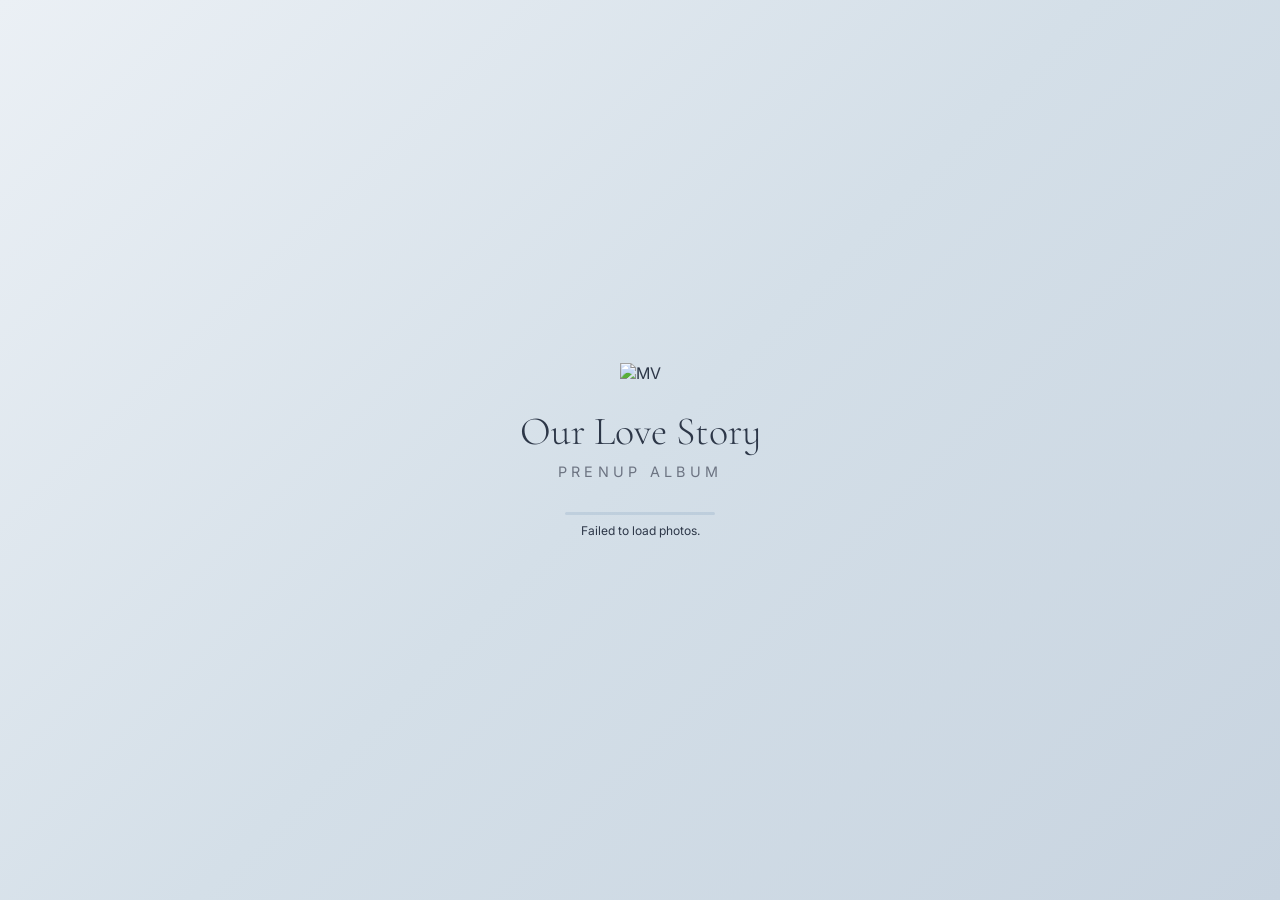
==== album.html @ 0f24b4e9 "Add files via upload" ====
<!DOCTYPE html>
<html lang="en">
<head>
  <meta charset="UTF-8">
  <meta name="viewport" content="width=device-width, initial-scale=1.0">
  <title>Vincent & Myra - Our Album</title>
  <link href="https://fonts.googleapis.com/css2?family=Great+Vibes&family=Cormorant+Infant:wght@300;400;600&family=Inter:wght@300;400;500&display=swap" rel="stylesheet">
  <script src="https://cdnjs.cloudflare.com/ajax/libs/gsap/3.12.5/gsap.min.js"></script>
  <style>
    :root {
      --dusty-blue: #6B8CAE;
      --dusty-blue-light: #8BAAC4;
      --dusty-blue-dark: #5A7A9A;
      --cream: #FAF8F5;
      --dark: #2D3748;
      --gray: #6B7280;
    }

    * {
      margin: 0;
      padding: 0;
      box-sizing: border-box;
    }

    body {
      font-family: 'Inter', sans-serif;
      background: var(--cream);
      color: var(--dark);
      overflow: hidden;
      height: 100vh;
    }

    /* Hero Section */
    .hero {
      height: 100vh;
      display: flex;
      flex-direction: column;
      align-items: center;
      justify-content: center;
      background: linear-gradient(135deg, #EBF0F5 0%, #D4DFE8 50%, #C8D4E0 100%);
      position: absolute;
      top: 0;
      left: 0;
      width: 100%;
      z-index: 10;
    }

    .hero-content {
      text-align: center;
    }

    .hero-monogram {
      width: 150px;
      height: 150px;
      object-fit: contain;
      margin-bottom: 1.5rem;
      opacity: 0;
    }

    .hero-title {
      font-family: 'Cormorant Infant', serif;
      font-size: 2.5rem;
      font-weight: 300;
      color: var(--dark);
      margin-bottom: 0.5rem;
      opacity: 0;
    }

    .hero-subtitle {
      font-size: 0.9rem;
      color: var(--gray);
      letter-spacing: 0.3em;
      text-transform: uppercase;
      opacity: 0;
    }

    .hero-loading {
      margin-top: 2rem;
      opacity: 0;
    }

    .hero-loading-bar {
      width: 150px;
      height: 3px;
      background: rgba(107, 140, 174, 0.2);
      border-radius: 2px;
      overflow: hidden;
      margin: 0 auto 0.5rem;
    }

    .hero-loading-fill {
      width: 0%;
      height: 100%;
      background: var(--dusty-blue);
      border-radius: 2px;
      transition: width 0.3s ease;
    }

    .hero-loading-text {
      font-size: 0.75rem;
      color: var(--gray-light);
    }

    /* Carousel Section */
    .carousel-section {
      position: fixed;
      top: 0;
      left: 0;
      width: 100%;
      height: 100vh;
      display: flex;
      align-items: center;
      justify-content: center;
      background: var(--cream);
      opacity: 0;
      visibility: hidden;
    }

    .carousel-container {
      position: relative;
      width: 100%;
      height: 100%;
      display: flex;
      align-items: center;
      justify-content: center;
      overflow: hidden;
      perspective: 1000px;
    }

    .carousel-track {
      position: relative;
      width: 100%;
      height: 100%;
      display: flex;
      align-items: center;
      justify-content: center;
    }

    .carousel-slide {
      position: absolute;
      top: 50%;
      left: 50%;
      transform: translate(-50%, -50%) scale(0.5);
      opacity: 0;
      transition: all 0.8s cubic-bezier(0.4, 0, 0.2, 1);
    }

    .carousel-slide img {
      max-width: 55vw;
      max-height: 65vh;
      object-fit: contain;
      border-radius: 8px;
      box-shadow: 0 15px 50px rgba(0, 0, 0, 0.15);
    }

    .carousel-slide.active {
      z-index: 3;
      transform: translate(-50%, -50%) scale(1);
      opacity: 1;
    }

    .carousel-slide.active img {
      box-shadow: 0 20px 60px rgba(0, 0, 0, 0.25);
    }

    .carousel-slide.prev {
      z-index: 2;
      transform: translate(-115%, -50%) scale(0.75);
      opacity: 0.6;
    }

    .carousel-slide.prev img {
      filter: brightness(0.7);
    }

    .carousel-slide.next {
      z-index: 2;
      transform: translate(15%, -50%) scale(0.75);
      opacity: 0.6;
    }

    .carousel-slide.next img {
      filter: brightness(0.7);
    }

    .carousel-slide.hidden {
      z-index: 0;
      transform: translate(-50%, -50%) scale(0.5);
      opacity: 0;
      pointer-events: none;
    }

    /* Progress Bar */
    .progress-container {
      position: fixed;
      bottom: 2rem;
      left: 50%;
      transform: translateX(-50%);
      display: flex;
      align-items: center;
      gap: 1rem;
      z-index: 20;
      opacity: 0;
    }

    .progress-bar {
      width: 200px;
      height: 3px;
      background: rgba(107, 140, 174, 0.2);
      border-radius: 2px;
      overflow: hidden;
    }

    .progress-fill {
      width: 0%;
      height: 100%;
      background: var(--dusty-blue);
      border-radius: 2px;
      transition: width 0.3s ease;
    }

    .progress-text {
      font-size: 0.75rem;
      color: var(--gray);
      min-width: 60px;
    }

    /* Navigation */
    .nav-controls {
      position: fixed;
      bottom: 2rem;
      right: 2rem;
      display: flex;
      gap: 0.5rem;
      z-index: 20;
      opacity: 0;
    }

    .nav-btn {
      width: 40px;
      height: 40px;
      border: none;
      border-radius: 50%;
      background: rgba(107, 140, 174, 0.1);
      cursor: pointer;
      display: flex;
      align-items: center;
      justify-content: center;
      transition: all 0.3s;
    }

    .nav-btn:hover {
      background: rgba(107, 140, 174, 0.2);
    }

    .nav-btn svg {
      width: 18px;
      height: 18px;
      stroke: var(--dusty-blue);
    }

    .nav-btn.active {
      background: var(--dusty-blue);
    }

    .nav-btn.active svg {
      stroke: white;
    }

    /* Footer */
    .album-footer {
      position: fixed;
      bottom: 2rem;
      left: 2rem;
      z-index: 20;
      opacity: 0;
    }

    .footer-monogram {
      width: 40px;
      height: 40px;
      object-fit: contain;
      opacity: 0.6;
    }

    /* Music Button */
    .music-btn {
      position: fixed;
      top: 2rem;
      right: 2rem;
      width: 44px;
      height: 44px;
      border: none;
      border-radius: 50%;
      background: rgba(107, 140, 174, 0.1);
      cursor: pointer;
      display: flex;
      align-items: center;
      justify-content: center;
      z-index: 100;
      opacity: 0;
      transition: all 0.3s;
    }

    .music-btn:hover {
      background: rgba(107, 140, 174, 0.2);
    }

    .music-btn svg {
      width: 20px;
      height: 20px;
      stroke: var(--dusty-blue);
    }

    /* Responsive */
    @media (max-width: 768px) {
      .hero-monogram { width: 100px; height: 100px; }
      .hero-title { font-size: 1.8rem; }
      .carousel-slide img { max-width: 75vw; max-height: 55vh; }
      .carousel-slide.prev { transform: translate(-105%, -50%) scale(0.7); }
      .carousel-slide.next { transform: translate(5%, -50%) scale(0.7); }
      .nav-controls { right: 1rem; bottom: 5rem; }
      .album-footer { left: 1rem; bottom: 5rem; }
      .progress-container { bottom: 5rem; }
    }
  </style>
</head>
<body>
  <!-- Hero -->
  <section class="hero" id="hero">
    <div class="hero-content">
      <img src="MV.png" alt="MV" class="hero-monogram">
      <h1 class="hero-title">Our Love Story</h1>
      <p class="hero-subtitle">Prenup Album</p>
      <div class="hero-loading" id="heroLoading">
        <div class="hero-loading-bar">
          <div class="hero-loading-fill" id="heroLoadingFill"></div>
        </div>
        <p class="hero-loading-text" id="heroLoadingText">Loading photos...</p>
      </div>
    </div>
  </section>

  <!-- Carousel -->
  <section class="carousel-section" id="carouselSection">
    <div class="carousel-container">
      <div class="carousel-track" id="carouselTrack"></div>
    </div>
  </section>

  <!-- Progress -->
  <div class="progress-container" id="progressContainer">
    <div class="progress-bar">
      <div class="progress-fill" id="progressFill"></div>
    </div>
    <span class="progress-text" id="progressText">1 / --</span>
  </div>

  <!-- Navigation -->
  <div class="nav-controls" id="navControls">
    <button class="nav-btn" id="prevBtn">
      <svg viewBox="0 0 24 24" fill="none" stroke-width="2" stroke-linecap="round" stroke-linejoin="round">
        <path d="M15 18l-6-6 6-6"/>
      </svg>
    </button>
    <button class="nav-btn active" id="playPauseBtn">
      <svg viewBox="0 0 24 24" fill="none" stroke-width="2" stroke-linecap="round" stroke-linejoin="round" id="pauseIcon">
        <rect x="6" y="4" width="4" height="16"/>
        <rect x="14" y="4" width="4" height="16"/>
      </svg>
      <svg viewBox="0 0 24 24" fill="none" stroke-width="2" stroke-linecap="round" stroke-linejoin="round" id="playIcon" style="display:none">
        <polygon points="5 3 19 12 5 21 5 3"/>
      </svg>
    </button>
    <button class="nav-btn" id="nextBtn">
      <svg viewBox="0 0 24 24" fill="none" stroke-width="2" stroke-linecap="round" stroke-linejoin="round">
        <path d="M9 18l6-6-6-6"/>
      </svg>
    </button>
  </div>

  <!-- Footer -->
  <div class="album-footer" id="albumFooter">
    <img src="MV.png" alt="MV" class="footer-monogram">
  </div>

  <!-- Background Music -->
  <audio id="bgMusic" loop>
    <source src="cc.mp3" type="audio/mpeg">
  </audio>

  <!-- Music Toggle -->
  <button class="music-btn" id="musicBtn">
    <svg viewBox="0 0 24 24" fill="none" stroke-width="2" stroke-linecap="round" stroke-linejoin="round" id="musicOn">
      <path d="M9 18V5l12-2v13"/>
      <circle cx="6" cy="18" r="3"/>
      <circle cx="18" cy="16" r="3"/>
    </svg>
    <svg viewBox="0 0 24 24" fill="none" stroke-width="2" stroke-linecap="round" stroke-linejoin="round" id="musicOff" style="display:none">
      <path d="M9 18V5l12-2v13"/>
      <circle cx="6" cy="18" r="3"/>
      <circle cx="18" cy="16" r="3"/>
      <line x1="1" y1="1" x2="23" y2="23"/>
    </svg>
  </button>

  <script>
    const track = document.getElementById('carouselTrack');
    const progressFill = document.getElementById('progressFill');
    const progressText = document.getElementById('progressText');
    const pauseIcon = document.getElementById('pauseIcon');
    const playIcon = document.getElementById('playIcon');
    const bgMusic = document.getElementById('bgMusic');
    const musicBtn = document.getElementById('musicBtn');
    const musicOn = document.getElementById('musicOn');
    const musicOff = document.getElementById('musicOff');

    let musicPlaying = false;
    let photos = [];
    let currentIndex = 0;
    let isPlaying = true;
    let slideInterval;
    const SLIDE_DURATION = 4000;
    let slides = [];

    // Music toggle
    musicBtn.addEventListener('click', () => {
      if (musicPlaying) {
        bgMusic.pause();
        musicOn.style.display = 'none';
        musicOff.style.display = 'block';
      } else {
        bgMusic.currentTime = 8;
        bgMusic.play();
        musicOn.style.display = 'block';
        musicOff.style.display = 'none';
      }
      musicPlaying = !musicPlaying;
    });

    // Start music after preload
    function startMusic() {
      bgMusic.currentTime = 8;
      bgMusic.play().then(() => {
        musicPlaying = true;
        musicOn.style.display = 'block';
        musicOff.style.display = 'none';
      }).catch(() => {
        musicPlaying = false;
        musicOn.style.display = 'none';
        musicOff.style.display = 'block';
      });
    }

    // Build slides from photo list
    function buildSlides() {
      track.innerHTML = '';
      photos.forEach((photo, i) => {
        const slide = document.createElement('div');
        slide.className = 'carousel-slide';
        slide.dataset.index = i;
        slide.innerHTML = `<img src="Prenup/${photo}" alt="Photo ${i + 1}">`;
        track.appendChild(slide);
      });
      slides = document.querySelectorAll('.carousel-slide');
    }

    function updatePositions() {
      slides.forEach((slide, i) => {
        slide.classList.remove('active', 'prev', 'next', 'hidden');
        if (i === currentIndex) {
          slide.classList.add('active');
        } else if (i === (currentIndex - 1 + photos.length) % photos.length) {
          slide.classList.add('prev');
        } else if (i === (currentIndex + 1) % photos.length) {
          slide.classList.add('next');
        } else {
          slide.classList.add('hidden');
        }
      });
    }

    function updateProgress() {
      const percent = ((currentIndex + 1) / photos.length) * 100;
      progressFill.style.width = percent + '%';
      progressText.textContent = `${currentIndex + 1} / ${photos.length}`;
    }

    function showSlide(index) {
      currentIndex = index;
      updatePositions();
      updateProgress();
    }

    function nextSlide() {
      const next = (currentIndex + 1) % photos.length;
      showSlide(next, 'next');
    }

    function prevSlide() {
      const prev = (currentIndex - 1 + photos.length) % photos.length;
      showSlide(prev, 'prev');
    }

    function startAutoPlay() {
      clearInterval(slideInterval);
      slideInterval = setInterval(nextSlide, SLIDE_DURATION);
      isPlaying = true;
      pauseIcon.style.display = 'block';
      playIcon.style.display = 'none';
    }

    function stopAutoPlay() {
      clearInterval(slideInterval);
      isPlaying = false;
      pauseIcon.style.display = 'none';
      playIcon.style.display = 'block';
    }

    // Controls
    document.getElementById('playPauseBtn').addEventListener('click', () => {
      if (isPlaying) { stopAutoPlay(); } else { startAutoPlay(); }
    });
    document.getElementById('nextBtn').addEventListener('click', () => { stopAutoPlay(); nextSlide(); });
    document.getElementById('prevBtn').addEventListener('click', () => { stopAutoPlay(); prevSlide(); });

    // Hero animation
    gsap.fromTo('.hero-monogram', { opacity: 0, scale: 0.8 }, { opacity: 1, scale: 1, duration: 1.2, delay: 0.3, ease: 'back.out(1.7)' });
    gsap.fromTo('.hero-title', { opacity: 0, y: 30 }, { opacity: 1, y: 0, duration: 1, delay: 0.6 });
    gsap.fromTo('.hero-subtitle', { opacity: 0, y: 20 }, { opacity: 1, y: 0, duration: 1, delay: 0.9 });
    gsap.to('.hero-loading', { opacity: 1, duration: 0.5, delay: 1.2 });

    // Preload all images
    function preloadAllImages() {
      return new Promise((resolve) => {
        let loaded = 0;
        const total = photos.length;
        const heroLoadingFill = document.getElementById('heroLoadingFill');
        const heroLoadingText = document.getElementById('heroLoadingText');
        if (total === 0) { resolve(); return; }
        photos.forEach((photo) => {
          const img = new Image();
          img.onload = img.onerror = () => {
            loaded++;
            const percent = Math.round((loaded / total) * 100);
            heroLoadingFill.style.width = percent + '%';
            heroLoadingText.textContent = `Loading photos... ${percent}%`;
            if (loaded === total) { resolve(); }
          };
          img.src = `Prenup/${photo}`;
        });
      });
    }

    // Load photos.json then start
    setTimeout(() => {
      fetch('Prenup/photos.json')
        .then(r => r.json())
        .then(data => {
          photos = data;
          buildSlides();
          return preloadAllImages();
        })
        .then(() => {
          document.getElementById('heroLoadingText').textContent = 'Ready!';
          setTimeout(() => {
            gsap.to('.hero', {
              opacity: 0, duration: 1,
              onComplete: () => {
                document.getElementById('hero').style.display = 'none';
                document.getElementById('carouselSection').style.opacity = '1';
                document.getElementById('carouselSection').style.visibility = 'visible';
                document.getElementById('progressContainer').style.opacity = '1';
                document.getElementById('navControls').style.opacity = '1';
                document.getElementById('albumFooter').style.opacity = '1';
                document.getElementById('musicBtn').style.opacity = '1';
                updatePositions();
                updateProgress();
                startAutoPlay();
                startMusic();
              }
            });
          }, 500);
        })
        .catch(err => {
          console.error('Failed to load photos:', err);
          document.getElementById('heroLoadingText').textContent = 'Failed to load photos.';
        });
    }, 1500);
  </script>
</body>
</html>
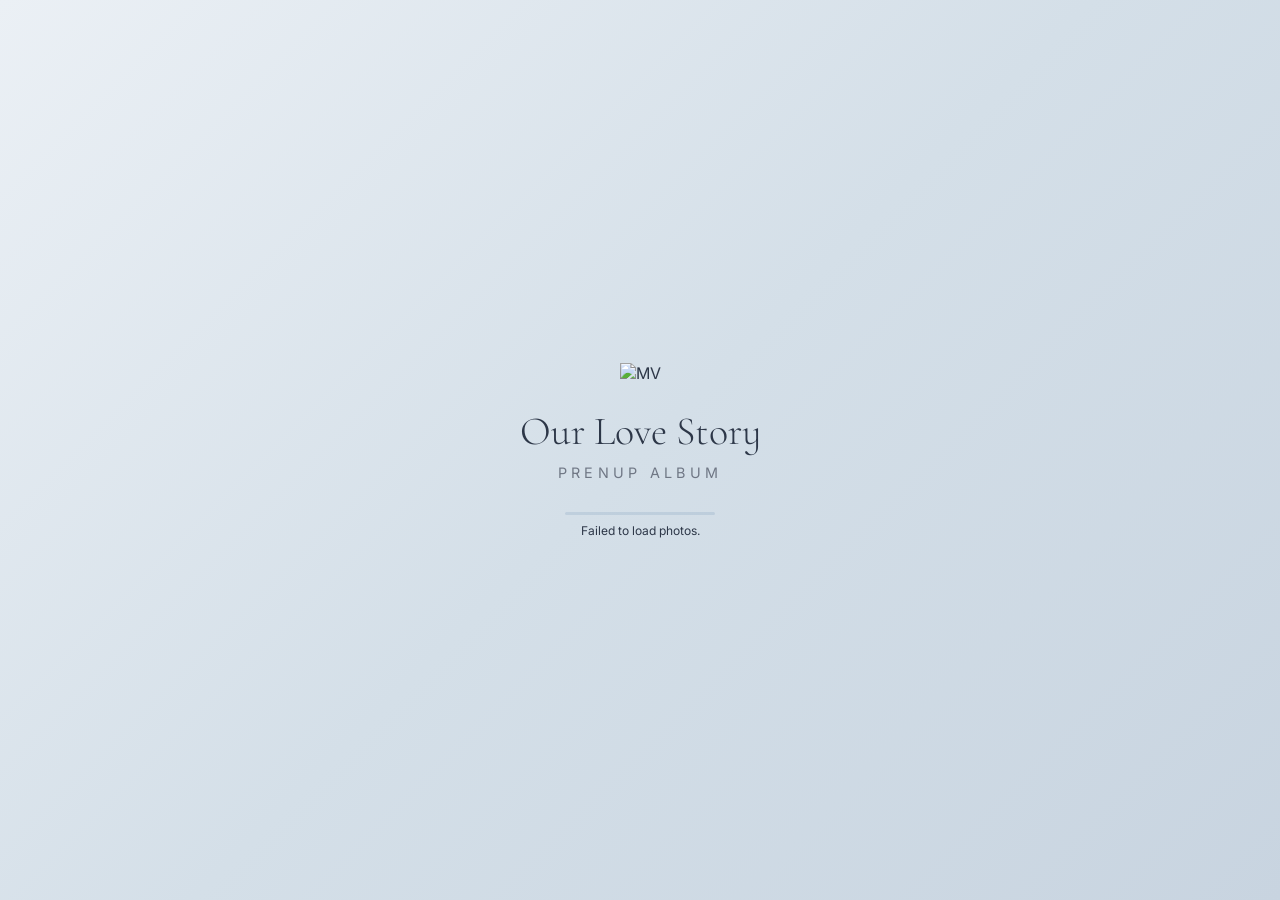
==== commit 0ef6d264: "Add files via upload" ====
--- a/album.html
+++ b/album.html
@@ -452,6 +452,16 @@
       });
     }
 
+    // Get image URL from photo object
+    function getPhotoUrl(photo) {
+      // Support both formats: string (local) or object with id (Google Drive)
+      if (typeof photo === 'string') {
+        return `Prenup/${photo}`;
+      }
+      // Google Drive direct link
+      return `https://drive.google.com/uc?export=view&id=${photo.id}`;
+    }
+
     // Build slides from photo list
     function buildSlides() {
       track.innerHTML = '';
@@ -459,7 +469,8 @@
         const slide = document.createElement('div');
         slide.className = 'carousel-slide';
         slide.dataset.index = i;
-        slide.innerHTML = `<img src="Prenup/${photo}" alt="Photo ${i + 1}">`;
+        const imgSrc = getPhotoUrl(photo);
+        slide.innerHTML = `<img src="${imgSrc}" alt="Photo ${i + 1}">`;
         track.appendChild(slide);
       });
       slides = document.querySelectorAll('.carousel-slide');
@@ -547,7 +558,7 @@
             heroLoadingText.textContent = `Loading photos... ${percent}%`;
             if (loaded === total) { resolve(); }
           };
-          img.src = `Prenup/${photo}`;
+          img.src = getPhotoUrl(photo);
         });
       });
     }
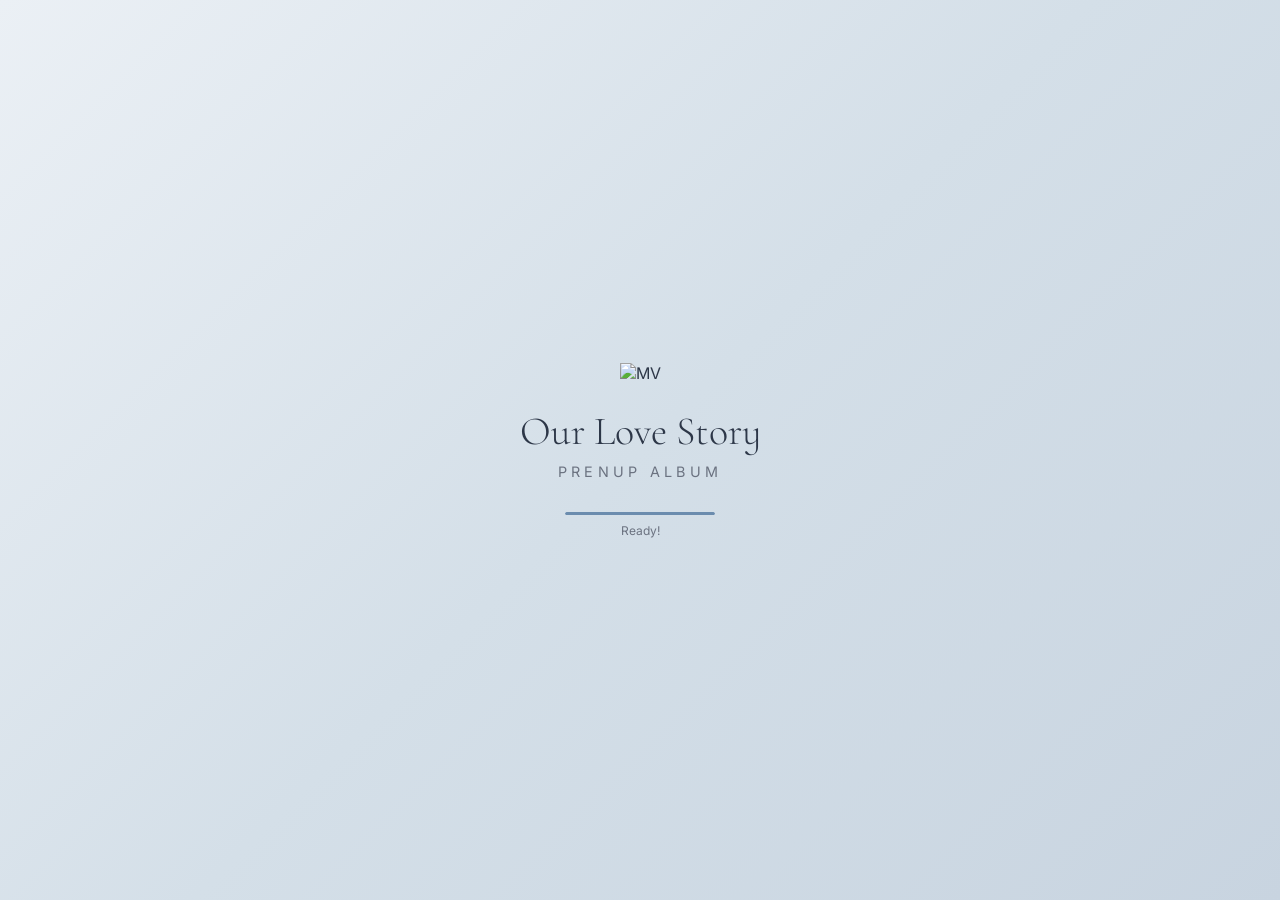
==== commit e2193fb4: "Add files via upload" ====
--- a/album.html
+++ b/album.html
@@ -9,18 +9,12 @@
   <style>
     :root {
       --dusty-blue: #6B8CAE;
-      --dusty-blue-light: #8BAAC4;
-      --dusty-blue-dark: #5A7A9A;
       --cream: #FAF8F5;
       --dark: #2D3748;
       --gray: #6B7280;
     }
 
-    * {
-      margin: 0;
-      padding: 0;
-      box-sizing: border-box;
-    }
+    * { margin: 0; padding: 0; box-sizing: border-box; }
 
     body {
       font-family: 'Inter', sans-serif;
@@ -28,9 +22,10 @@
       color: var(--dark);
       overflow: hidden;
       height: 100vh;
-    }
-
-    /* Hero Section */
+      user-select: none;
+    }
+
+    /* Hero */
     .hero {
       height: 100vh;
       display: flex;
@@ -38,20 +33,16 @@
       align-items: center;
       justify-content: center;
       background: linear-gradient(135deg, #EBF0F5 0%, #D4DFE8 50%, #C8D4E0 100%);
-      position: absolute;
-      top: 0;
-      left: 0;
+      position: fixed;
+      top: 0; left: 0;
       width: 100%;
-      z-index: 10;
-    }
-
-    .hero-content {
-      text-align: center;
-    }
+      z-index: 100;
+    }
+
+    .hero-content { text-align: center; }
 
     .hero-monogram {
-      width: 150px;
-      height: 150px;
+      width: 150px; height: 150px;
       object-fit: contain;
       margin-bottom: 1.5rem;
       opacity: 0;
@@ -74,23 +65,18 @@
       opacity: 0;
     }
 
-    .hero-loading {
-      margin-top: 2rem;
-      opacity: 0;
-    }
+    .hero-loading { margin-top: 2rem; opacity: 0; }
 
     .hero-loading-bar {
-      width: 150px;
-      height: 3px;
-      background: rgba(107, 140, 174, 0.2);
+      width: 150px; height: 3px;
+      background: rgba(107,140,174,0.2);
       border-radius: 2px;
       overflow: hidden;
       margin: 0 auto 0.5rem;
     }
 
     .hero-loading-fill {
-      width: 0%;
-      height: 100%;
+      width: 0%; height: 100%;
       background: var(--dusty-blue);
       border-radius: 2px;
       transition: width 0.3s ease;
@@ -98,234 +84,523 @@
 
     .hero-loading-text {
       font-size: 0.75rem;
-      color: var(--gray-light);
-    }
-
-    /* Carousel Section */
-    .carousel-section {
+      color: var(--gray);
+    }
+
+    /* Coverflow Section */
+    .coverflow-section {
       position: fixed;
-      top: 0;
-      left: 0;
+      top: 0; left: 0;
+      width: 100%; height: 100vh;
+      display: none;
+      flex-direction: column;
+      align-items: center;
+      justify-content: center;
+      background: var(--cream);
+    }
+
+    .coverflow-section.visible { display: flex; }
+
+    .coverflow-header {
+      text-align: center;
+      margin-bottom: 1.5rem;
+      z-index: 10;
+    }
+
+    .coverflow-header img {
+      width: 60px; height: 60px;
+      object-fit: contain;
+      margin-bottom: 0.5rem;
+    }
+
+    .coverflow-header h1 {
+      font-family: 'Cormorant Infant', serif;
+      font-size: 1.8rem;
+      font-weight: 300;
+      color: var(--dark);
+    }
+
+    .coverflow-header p {
+      font-size: 0.7rem;
+      color: var(--gray);
+      letter-spacing: 0.3em;
+      text-transform: uppercase;
+    }
+
+    /* Coverflow Stage */
+    .coverflow-stage {
+      position: relative;
       width: 100%;
-      height: 100vh;
+      height: 55vh;
       display: flex;
       align-items: center;
       justify-content: center;
-      background: var(--cream);
-      opacity: 0;
-      visibility: hidden;
-    }
-
-    .carousel-container {
+      perspective: 1200px;
+      cursor: grab;
+      overflow: hidden;
+    }
+
+    .coverflow-stage:active { cursor: grabbing; }
+
+    .coverflow-track {
       position: relative;
       width: 100%;
       height: 100%;
       display: flex;
       align-items: center;
       justify-content: center;
+    }
+
+    .coverflow-card {
+      position: absolute;
+      border-radius: 12px;
       overflow: hidden;
-      perspective: 1000px;
-    }
-
-    .carousel-track {
-      position: relative;
+      box-shadow: 0 8px 30px rgba(0,0,0,0.15);
+      cursor: pointer;
+      will-change: transform, opacity;
+    }
+
+    .coverflow-card img {
       width: 100%;
       height: 100%;
-      display: flex;
+      object-fit: cover;
+      display: block;
+      pointer-events: none;
+    }
+
+    .coverflow-card.center {
+      z-index: 5;
+      box-shadow: 0 16px 60px rgba(0,0,0,0.3);
+    }
+
+    .coverflow-card.above,
+    .coverflow-card.below {
+      opacity: 0.7;
+    }
+
+    /* Footer */
+    .coverflow-footer {
+      position: absolute;
+      bottom: 2rem;
+      left: 0; right: 0;
+      text-align: center;
+      z-index: 10;
+    }
+
+    .coverflow-footer p {
+      font-family: 'Great Vibes', cursive;
+      font-size: 1.3rem;
+      color: var(--dusty-blue);
+    }
+
+    .coverflow-footer .footer-date {
+      font-family: 'Cormorant Infant', serif;
+      font-size: 0.85rem;
+      color: var(--gray);
+      margin-top: 0.2rem;
+      letter-spacing: 0.15em;
+    }
+
+    /* Hide mobile-only elements on desktop */
+    .flipbook-counter,
+    .flipbook-hint,
+    .flipbook-crank,
+    .fb-half,
+    .fb-flap-down,
+    .fb-flap-up,
+    .fb-divider {
+      display: none;
+    }
+
+    /* Flipbook viewport on desktop - no overflow, no background */
+    .flipbook-viewport {
+      overflow: visible;
+      background: transparent;
+      box-shadow: none;
+    }
+
+    /* Mobile Flipbook with Split-Flap Animation */
+    @media (max-width: 768px) {
+      .coverflow-section {
+        flex-direction: column;
+        background: linear-gradient(180deg, #e8e4df 0%, #d4cfc9 100%);
+        padding-top: 1rem;
+      }
+
+      .coverflow-header {
+        margin-bottom: 1rem;
+        text-align: center;
+      }
+
+      .coverflow-header img {
+        width: 60px; height: 60px;
+        margin-bottom: 0.3rem;
+      }
+
+      .coverflow-header h1 {
+        font-size: 1.4rem;
+        margin-bottom: 0.1rem;
+      }
+
+      .coverflow-header p {
+        font-size: 0.65rem;
+      }
+
+      .coverflow-stage {
+        height: auto;
+        perspective: 1400px;
+        padding: 0;
+        margin-bottom: 0.5rem;
+      }
+
+      /* Rotation Frame */
+      .flipbook-frame {
+        position: relative;
+        width: 80vw;
+        max-width: 340px;
+        aspect-ratio: 4 / 3;
+        background: linear-gradient(145deg, #4a4a52 0%, #2d2d35 30%, #1a1a22 100%);
+        border-radius: 10px;
+        padding: 14px;
+        box-shadow:
+          0 20px 60px rgba(0,0,0,0.4),
+          0 8px 20px rgba(0,0,0,0.3),
+          inset 0 1px 0 rgba(255,255,255,0.08),
+          inset 0 -1px 0 rgba(0,0,0,0.3);
+      }
+
+      .flipbook-viewport {
+        position: relative;
+        width: 100%;
+        height: 100%;
+        overflow: hidden;
+        border-radius: 4px;
+        background: #111;
+        box-shadow: inset 0 2px 8px rgba(0,0,0,0.6);
+      }
+
+      /* Static halves */
+      .fb-half {
+        position: absolute;
+        left: 0; right: 0;
+        height: 50%;
+        overflow: hidden;
+      }
+
+      .fb-half img {
+        position: absolute;
+        left: 0;
+        width: 100%;
+        height: 200%;
+        object-fit: cover;
+      }
+
+      .fb-half.top { top: 0; }
+      .fb-half.top img { top: 0; }
+      .fb-half.bottom { bottom: 0; }
+      .fb-half.bottom img { top: -100%; }
+
+      /* Crease line */
+      .fb-divider {
+        position: absolute;
+        left: 0; right: 0; top: 50%;
+        height: 2px;
+        background: rgba(0,0,0,0.55);
+        z-index: 20;
+        transform: translateY(-1px);
+        pointer-events: none;
+      }
+
+      /* Flap face common */
+      .fb-flap-face {
+        position: absolute;
+        inset: 0;
+        overflow: hidden;
+        backface-visibility: hidden;
+        background: #222;
+      }
+
+      .fb-flap-face img {
+        position: absolute;
+        left: 0;
+        width: 100%;
+        height: 200%;
+        object-fit: cover;
+      }
+
+      .fb-flap-face.back {
+        transform: rotateX(180deg);
+      }
+
+      .fb-flap-face::after {
+        content: '';
+        position: absolute;
+        inset: 0;
+        pointer-events: none;
+      }
+
+      /* Flap DOWN (next) - folds from top hinge */
+      .fb-flap-down {
+        position: absolute;
+        top: 0; left: 0; right: 0;
+        height: 50%;
+        transform-style: preserve-3d;
+        transform-origin: bottom;
+        transition: transform 0.65s cubic-bezier(.45,.05,.35,1);
+        z-index: 10;
+      }
+
+      .fb-flap-down.flipped {
+        transform: rotateX(-180deg);
+      }
+
+      .fb-flap-down .fb-flap-face.front img { top: 0; }
+      .fb-flap-down .fb-flap-face.back img { top: -100%; }
+
+      .fb-flap-down .fb-flap-face.front::after {
+        background: linear-gradient(to bottom, rgba(0,0,0,0) 0%, rgba(0,0,0,0.25) 100%);
+      }
+
+      .fb-flap-down .fb-flap-face.back::after {
+        background: linear-gradient(to bottom, rgba(0,0,0,0.25) 0%, rgba(0,0,0,0) 100%);
+      }
+
+      /* Flap UP (prev) - folds from bottom hinge */
+      .fb-flap-up {
+        position: absolute;
+        bottom: 0; left: 0; right: 0;
+        height: 50%;
+        transform-style: preserve-3d;
+        transform-origin: top;
+        transition: transform 0.65s cubic-bezier(.45,.05,.35,1);
+        z-index: 11;
+      }
+
+      .fb-flap-up.flipped {
+        transform: rotateX(180deg);
+      }
+
+      .fb-flap-up .fb-flap-face.front img { top: -100%; }
+      .fb-flap-up .fb-flap-face.back img { top: 0; }
+
+      .fb-flap-up .fb-flap-face.front::after {
+        background: linear-gradient(to top, rgba(0,0,0,0) 0%, rgba(0,0,0,0.25) 100%);
+      }
+
+      .fb-flap-up .fb-flap-face.back::after {
+        background: linear-gradient(to top, rgba(0,0,0,0.25) 0%, rgba(0,0,0,0) 100%);
+      }
+
+      /* Hide coverflow cards on mobile */
+      .flipbook-viewport .coverflow-card {
+        display: none !important;
+      }
+
+      /* Crank Handle - below flipbook */
+      .flipbook-crank {
+        position: relative;
+        width: 100%;
+        height: 60px;
+        display: flex;
+        align-items: center;
+        justify-content: center;
+        margin-top: 0.5rem;
+        z-index: 20;
+      }
+
+      .crank-arm {
+        position: relative;
+        width: 100px;
+        height: 6px;
+        background: linear-gradient(180deg, #8a8a8a, #c0c0c0, #a0a0a0);
+        border-radius: 3px;
+        transform-origin: center center;
+        cursor: grab;
+        transition: transform 0.1s ease;
+      }
+
+      .crank-arm:active {
+        cursor: grabbing;
+      }
+
+      .crank-knob {
+        position: absolute;
+        left: -11px;
+        top: 50%;
+        transform: translateY(-50%);
+        width: 22px;
+        height: 22px;
+        background: linear-gradient(145deg, #d4d4d4, #909090);
+        border-radius: 50%;
+        box-shadow:
+          2px 2px 6px rgba(0,0,0,0.3),
+          inset 1px 1px 2px rgba(255,255,255,0.4);
+        cursor: grab;
+      }
+
+      .crank-knob:active {
+        cursor: grabbing;
+      }
+
+      .crank-base {
+        position: absolute;
+        left: 50%;
+        top: 50%;
+        transform: translate(-50%, -50%);
+        width: 18px;
+        height: 18px;
+        background: linear-gradient(145deg, #5a5a5a, #3a3a3a);
+        border-radius: 50%;
+        box-shadow: inset 1px 1px 3px rgba(0,0,0,0.5);
+      }
+
+      .crank-spin .crank-arm {
+        animation: crankSpin 0.65s ease-in-out;
+      }
+
+      .crank-spin-reverse .crank-arm {
+        animation: crankSpinReverse 0.65s ease-in-out;
+      }
+
+      @keyframes crankSpin {
+        0% { transform: rotate(0deg); }
+        100% { transform: rotate(360deg); }
+      }
+
+      @keyframes crankSpinReverse {
+        0% { transform: rotate(0deg); }
+        100% { transform: rotate(-360deg); }
+      }
+
+      /* Show mobile-only elements */
+      .flipbook-counter,
+      .flipbook-hint,
+      .flipbook-crank {
+        display: block;
+      }
+
+      /* Photo Counter */
+      .flipbook-counter {
+        text-align: center;
+        margin-top: 1rem;
+        font-size: 0.8rem;
+        color: var(--gray);
+        letter-spacing: 0.15em;
+      }
+
+      /* Swipe hint */
+      .flipbook-hint {
+        text-align: center;
+        margin-top: 0.5rem;
+        font-size: 0.65rem;
+        color: rgba(107,114,128,0.6);
+        letter-spacing: 0.1em;
+      }
+
+      .coverflow-footer {
+        bottom: 1rem;
+      }
+
+      .coverflow-footer p {
+        font-size: 1rem;
+      }
+    }
+
+    /* Lightbox */
+    .lightbox {
+      position: fixed;
+      top: 0; left: 0;
+      width: 100%; height: 100%;
+      background: rgba(0,0,0,0.92);
+      z-index: 200;
+      display: none;
       align-items: center;
       justify-content: center;
-    }
-
-    .carousel-slide {
-      position: absolute;
-      top: 50%;
-      left: 50%;
-      transform: translate(-50%, -50%) scale(0.5);
-      opacity: 0;
-      transition: all 0.8s cubic-bezier(0.4, 0, 0.2, 1);
-    }
-
-    .carousel-slide img {
-      max-width: 55vw;
-      max-height: 65vh;
+      cursor: pointer;
+    }
+
+    .lightbox.active { display: flex; }
+
+    .lightbox img {
+      max-width: 90vw;
+      max-height: 90vh;
       object-fit: contain;
       border-radius: 8px;
-      box-shadow: 0 15px 50px rgba(0, 0, 0, 0.15);
-    }
-
-    .carousel-slide.active {
-      z-index: 3;
-      transform: translate(-50%, -50%) scale(1);
-      opacity: 1;
-    }
-
-    .carousel-slide.active img {
-      box-shadow: 0 20px 60px rgba(0, 0, 0, 0.25);
-    }
-
-    .carousel-slide.prev {
-      z-index: 2;
-      transform: translate(-115%, -50%) scale(0.75);
-      opacity: 0.6;
-    }
-
-    .carousel-slide.prev img {
-      filter: brightness(0.7);
-    }
-
-    .carousel-slide.next {
-      z-index: 2;
-      transform: translate(15%, -50%) scale(0.75);
-      opacity: 0.6;
-    }
-
-    .carousel-slide.next img {
-      filter: brightness(0.7);
-    }
-
-    .carousel-slide.hidden {
-      z-index: 0;
-      transform: translate(-50%, -50%) scale(0.5);
-      opacity: 0;
-      pointer-events: none;
-    }
-
-    /* Progress Bar */
-    .progress-container {
-      position: fixed;
-      bottom: 2rem;
-      left: 50%;
-      transform: translateX(-50%);
-      display: flex;
-      align-items: center;
-      gap: 1rem;
-      z-index: 20;
-      opacity: 0;
-    }
-
-    .progress-bar {
-      width: 200px;
-      height: 3px;
-      background: rgba(107, 140, 174, 0.2);
-      border-radius: 2px;
-      overflow: hidden;
-    }
-
-    .progress-fill {
-      width: 0%;
-      height: 100%;
-      background: var(--dusty-blue);
-      border-radius: 2px;
-      transition: width 0.3s ease;
-    }
-
-    .progress-text {
-      font-size: 0.75rem;
-      color: var(--gray);
-      min-width: 60px;
-    }
-
-    /* Navigation */
-    .nav-controls {
-      position: fixed;
-      bottom: 2rem;
-      right: 2rem;
-      display: flex;
-      gap: 0.5rem;
-      z-index: 20;
-      opacity: 0;
-    }
-
-    .nav-btn {
-      width: 40px;
-      height: 40px;
+      box-shadow: 0 20px 80px rgba(0,0,0,0.4);
+      cursor: default;
+    }
+
+    .lightbox-close {
+      position: absolute;
+      top: 1.5rem; right: 1.5rem;
+      width: 44px; height: 44px;
       border: none;
       border-radius: 50%;
-      background: rgba(107, 140, 174, 0.1);
+      background: rgba(255,255,255,0.15);
       cursor: pointer;
       display: flex;
       align-items: center;
       justify-content: center;
-      transition: all 0.3s;
-    }
-
-    .nav-btn:hover {
-      background: rgba(107, 140, 174, 0.2);
-    }
-
-    .nav-btn svg {
-      width: 18px;
-      height: 18px;
-      stroke: var(--dusty-blue);
-    }
-
-    .nav-btn.active {
-      background: var(--dusty-blue);
-    }
-
-    .nav-btn.active svg {
-      stroke: white;
-    }
-
-    /* Footer */
-    .album-footer {
-      position: fixed;
-      bottom: 2rem;
-      left: 2rem;
-      z-index: 20;
-      opacity: 0;
-    }
-
-    .footer-monogram {
-      width: 40px;
-      height: 40px;
-      object-fit: contain;
-      opacity: 0.6;
-    }
-
-    /* Music Button */
-    .music-btn {
-      position: fixed;
-      top: 2rem;
-      right: 2rem;
-      width: 44px;
-      height: 44px;
+      transition: background 0.3s;
+    }
+
+    .lightbox-close:hover { background: rgba(255,255,255,0.3); }
+    .lightbox-close svg { width: 20px; height: 20px; stroke: white; }
+
+    .lightbox-nav {
+      position: absolute;
+      top: 50%;
+      transform: translateY(-50%);
+      width: 50px; height: 50px;
       border: none;
       border-radius: 50%;
-      background: rgba(107, 140, 174, 0.1);
+      background: rgba(255,255,255,0.12);
       cursor: pointer;
       display: flex;
       align-items: center;
       justify-content: center;
-      z-index: 100;
+      transition: background 0.3s;
+    }
+
+    .lightbox-nav:hover { background: rgba(255,255,255,0.25); }
+    .lightbox-nav svg { width: 22px; height: 22px; stroke: white; }
+    .lightbox-prev { left: 1.5rem; }
+    .lightbox-next { right: 1.5rem; }
+
+    .lightbox-counter {
+      position: absolute;
+      bottom: 1.5rem;
+      left: 50%;
+      transform: translateX(-50%);
+      font-size: 0.85rem;
+      color: rgba(255,255,255,0.7);
+      letter-spacing: 0.1em;
+    }
+
+    /* Music Button */
+    .music-btn {
+      position: fixed;
+      top: 2rem; right: 2rem;
+      width: 44px; height: 44px;
+      border: none;
+      border-radius: 50%;
+      background: rgba(107,140,174,0.12);
+      cursor: pointer;
+      display: flex;
+      align-items: center;
+      justify-content: center;
+      z-index: 150;
       opacity: 0;
-      transition: all 0.3s;
-    }
-
-    .music-btn:hover {
-      background: rgba(107, 140, 174, 0.2);
-    }
-
-    .music-btn svg {
-      width: 20px;
-      height: 20px;
-      stroke: var(--dusty-blue);
-    }
-
-    /* Responsive */
-    @media (max-width: 768px) {
-      .hero-monogram { width: 100px; height: 100px; }
-      .hero-title { font-size: 1.8rem; }
-      .carousel-slide img { max-width: 75vw; max-height: 55vh; }
-      .carousel-slide.prev { transform: translate(-105%, -50%) scale(0.7); }
-      .carousel-slide.next { transform: translate(5%, -50%) scale(0.7); }
-      .nav-controls { right: 1rem; bottom: 5rem; }
-      .album-footer { left: 1rem; bottom: 5rem; }
-      .progress-container { bottom: 5rem; }
-    }
+      transition: background 0.3s;
+      backdrop-filter: blur(10px);
+    }
+
+    .music-btn:hover { background: rgba(107,140,174,0.25); }
+    .music-btn svg { width: 20px; height: 20px; stroke: var(--dusty-blue); }
   </style>
 </head>
 <body>
+
   <!-- Hero -->
   <section class="hero" id="hero">
     <div class="hero-content">
@@ -341,89 +616,148 @@
     </div>
   </section>
 
-  <!-- Carousel -->
-  <section class="carousel-section" id="carouselSection">
-    <div class="carousel-container">
-      <div class="carousel-track" id="carouselTrack"></div>
+  <!-- Coverflow -->
+  <section class="coverflow-section" id="coverflowSection">
+    <div class="coverflow-header">
+      <img src="MV.png" alt="MV">
+      <h1>Vincent & Myra</h1>
+      <p>Prenup Album</p>
+    </div>
+
+    <div class="coverflow-stage" id="coverflowStage">
+      <div class="flipbook-frame" id="flipbookFrame">
+        <div class="flipbook-viewport" id="flipbookViewport">
+          <!-- Desktop: coverflow cards rendered here -->
+          <div class="coverflow-track" id="coverflowTrack"></div>
+
+          <!-- Mobile: split-flap elements -->
+          <div class="fb-half top"><img id="fbTopImg" src="" alt=""></div>
+          <div class="fb-half bottom"><img id="fbBottomImg" src="" alt=""></div>
+
+          <div class="fb-flap-down" id="fbFlapDown">
+            <div class="fb-flap-face front"><img id="fbFlapDownFrontImg" src="" alt=""></div>
+            <div class="fb-flap-face back"><img id="fbFlapDownBackImg" src="" alt=""></div>
+          </div>
+
+          <div class="fb-flap-up" id="fbFlapUp">
+            <div class="fb-flap-face front"><img id="fbFlapUpFrontImg" src="" alt=""></div>
+            <div class="fb-flap-face back"><img id="fbFlapUpBackImg" src="" alt=""></div>
+          </div>
+
+          <div class="fb-divider"></div>
+        </div>
+      </div>
+    </div>
+
+    <!-- Crank Handle - below flipbook -->
+    <div class="flipbook-crank" id="flipbookCrank">
+      <div class="crank-arm" id="crankArm">
+        <div class="crank-knob" id="crankKnob"></div>
+      </div>
+      <div class="crank-base"></div>
+    </div>
+
+    <div class="flipbook-counter" id="flipbookCounter">1 / 75</div>
+    <div class="flipbook-hint" id="flipbookHint">rotate handle or swipe to flip</div>
+
+    <div class="coverflow-footer">
+      <p>A Greater Story Together</p>
+      <div class="footer-date">October 28, 2026</div>
     </div>
   </section>
 
-  <!-- Progress -->
-  <div class="progress-container" id="progressContainer">
-    <div class="progress-bar">
-      <div class="progress-fill" id="progressFill"></div>
-    </div>
-    <span class="progress-text" id="progressText">1 / --</span>
-  </div>
-
-  <!-- Navigation -->
-  <div class="nav-controls" id="navControls">
-    <button class="nav-btn" id="prevBtn">
+  <!-- Lightbox -->
+  <div class="lightbox" id="lightbox">
+    <button class="lightbox-close" id="lightboxClose">
+      <svg viewBox="0 0 24 24" fill="none" stroke-width="2" stroke-linecap="round" stroke-linejoin="round">
+        <line x1="18" y1="6" x2="6" y2="18"/><line x1="6" y1="6" x2="18" y2="18"/>
+      </svg>
+    </button>
+    <button class="lightbox-nav lightbox-prev" id="lightboxPrev">
       <svg viewBox="0 0 24 24" fill="none" stroke-width="2" stroke-linecap="round" stroke-linejoin="round">
         <path d="M15 18l-6-6 6-6"/>
       </svg>
     </button>
-    <button class="nav-btn active" id="playPauseBtn">
-      <svg viewBox="0 0 24 24" fill="none" stroke-width="2" stroke-linecap="round" stroke-linejoin="round" id="pauseIcon">
-        <rect x="6" y="4" width="4" height="16"/>
-        <rect x="14" y="4" width="4" height="16"/>
-      </svg>
-      <svg viewBox="0 0 24 24" fill="none" stroke-width="2" stroke-linecap="round" stroke-linejoin="round" id="playIcon" style="display:none">
-        <polygon points="5 3 19 12 5 21 5 3"/>
-      </svg>
-    </button>
-    <button class="nav-btn" id="nextBtn">
+    <img id="lightboxImg" src="" alt="">
+    <button class="lightbox-nav lightbox-next" id="lightboxNext">
       <svg viewBox="0 0 24 24" fill="none" stroke-width="2" stroke-linecap="round" stroke-linejoin="round">
         <path d="M9 18l6-6-6-6"/>
       </svg>
     </button>
+    <div class="lightbox-counter" id="lightboxCounter">1 / 75</div>
   </div>
 
-  <!-- Footer -->
-  <div class="album-footer" id="albumFooter">
-    <img src="MV.png" alt="MV" class="footer-monogram">
-  </div>
-
-  <!-- Background Music -->
+  <!-- Music -->
   <audio id="bgMusic" loop>
     <source src="cc.mp3" type="audio/mpeg">
   </audio>
 
-  <!-- Music Toggle -->
   <button class="music-btn" id="musicBtn">
     <svg viewBox="0 0 24 24" fill="none" stroke-width="2" stroke-linecap="round" stroke-linejoin="round" id="musicOn">
-      <path d="M9 18V5l12-2v13"/>
-      <circle cx="6" cy="18" r="3"/>
-      <circle cx="18" cy="16" r="3"/>
+      <path d="M9 18V5l12-2v13"/><circle cx="6" cy="18" r="3"/><circle cx="18" cy="16" r="3"/>
     </svg>
     <svg viewBox="0 0 24 24" fill="none" stroke-width="2" stroke-linecap="round" stroke-linejoin="round" id="musicOff" style="display:none">
-      <path d="M9 18V5l12-2v13"/>
-      <circle cx="6" cy="18" r="3"/>
-      <circle cx="18" cy="16" r="3"/>
+      <path d="M9 18V5l12-2v13"/><circle cx="6" cy="18" r="3"/><circle cx="18" cy="16" r="3"/>
       <line x1="1" y1="1" x2="23" y2="23"/>
     </svg>
   </button>
 
   <script>
-    const track = document.getElementById('carouselTrack');
-    const progressFill = document.getElementById('progressFill');
-    const progressText = document.getElementById('progressText');
-    const pauseIcon = document.getElementById('pauseIcon');
-    const playIcon = document.getElementById('playIcon');
+    const track = document.getElementById('coverflowTrack');
+    const stage = document.getElementById('coverflowStage');
+    const flipbookFrame = document.getElementById('flipbookFrame');
+    const flipbookViewport = document.getElementById('flipbookViewport');
+    const flipbookCounter = document.getElementById('flipbookCounter');
+    const flipbookHint = document.getElementById('flipbookHint');
+    const flipbookCrank = document.getElementById('flipbookCrank');
+
+    // Mobile split-flap elements
+    const fbTopImg = document.getElementById('fbTopImg');
+    const fbBottomImg = document.getElementById('fbBottomImg');
+
+    const fbFlapDown = document.getElementById('fbFlapDown');
+    const fbFlapDownFrontImg = document.getElementById('fbFlapDownFrontImg');
+    const fbFlapDownBackImg = document.getElementById('fbFlapDownBackImg');
+
+    const fbFlapUp = document.getElementById('fbFlapUp');
+    const fbFlapUpFrontImg = document.getElementById('fbFlapUpFrontImg');
+    const fbFlapUpBackImg = document.getElementById('fbFlapUpBackImg');
+
     const bgMusic = document.getElementById('bgMusic');
     const musicBtn = document.getElementById('musicBtn');
     const musicOn = document.getElementById('musicOn');
     const musicOff = document.getElementById('musicOff');
-
+    const lightbox = document.getElementById('lightbox');
+    const lightboxImg = document.getElementById('lightboxImg');
+    const lightboxCounter = document.getElementById('lightboxCounter');
+
+    let photos = [];
     let musicPlaying = false;
-    let photos = [];
     let currentIndex = 0;
-    let isPlaying = true;
-    let slideInterval;
-    const SLIDE_DURATION = 4000;
-    let slides = [];
-
-    // Music toggle
+    let lightboxIndex = 0;
+    const FLIP_MS = 650;
+
+    // Sizing
+    let isMobile = window.innerWidth <= 768;
+    let frontW, frontH, sideW, sideH, gap;
+
+    function updateSizes() {
+      isMobile = window.innerWidth <= 768;
+      if (isMobile) {
+        frontW = '100%';
+        frontH = '100%';
+        sideW = 0; sideH = 0;
+        gap = 0;
+      } else {
+        frontW = 520; frontH = 320;
+        sideW = 260; sideH = 160;
+        gap = 60;
+      }
+    }
+    updateSizes();
+    window.addEventListener('resize', () => { updateSizes(); updatePositions(); });
+
+    // Music
     musicBtn.addEventListener('click', () => {
       if (musicPlaying) {
         bgMusic.pause();
@@ -438,7 +772,6 @@
       musicPlaying = !musicPlaying;
     });
 
-    // Start music after preload
     function startMusic() {
       bgMusic.currentTime = 8;
       bgMusic.play().then(() => {
@@ -452,88 +785,528 @@
       });
     }
 
-    // Get image URL from photo object
     function getPhotoUrl(photo) {
-      // Support both formats: string (local) or object with id (Google Drive)
-      if (typeof photo === 'string') {
-        return `Prenup/${photo}`;
-      }
-      // Google Drive direct link
-      return `https://drive.google.com/uc?export=view&id=${photo.id}`;
-    }
-
-    // Build slides from photo list
-    function buildSlides() {
+      if (typeof photo === 'string') return `Prenup/${photo}`;
+      return `https://drive.google.com/thumbnail?id=${photo.id}&sz=s800`;
+    }
+
+    function getFullUrl(photo) {
+      if (typeof photo === 'string') return `Prenup/${photo}`;
+      return `https://drive.google.com/thumbnail?id=${photo.id}&sz=s1600`;
+    }
+
+    // Build coverflow cards
+    function buildCoverflow() {
       track.innerHTML = '';
       photos.forEach((photo, i) => {
-        const slide = document.createElement('div');
-        slide.className = 'carousel-slide';
-        slide.dataset.index = i;
-        const imgSrc = getPhotoUrl(photo);
-        slide.innerHTML = `<img src="${imgSrc}" alt="Photo ${i + 1}">`;
-        track.appendChild(slide);
+        const card = document.createElement('div');
+        card.className = 'coverflow-card' + (isMobile ? ' flipbook-card' : '');
+        card.dataset.index = i;
+
+        const img = document.createElement('img');
+        img.src = getPhotoUrl(photo);
+        img.alt = `Photo ${i + 1}`;
+        img.loading = 'lazy';
+        img.draggable = false;
+
+        card.appendChild(img);
+        track.appendChild(card);
+
+        card.addEventListener('click', () => {
+          if (i === currentIndex) openLightbox(i);
+        });
       });
-      slides = document.querySelectorAll('.carousel-slide');
-    }
-
+      updatePositions();
+    }
+
+    // Update card positions
     function updatePositions() {
-      slides.forEach((slide, i) => {
-        slide.classList.remove('active', 'prev', 'next', 'hidden');
-        if (i === currentIndex) {
-          slide.classList.add('active');
-        } else if (i === (currentIndex - 1 + photos.length) % photos.length) {
-          slide.classList.add('prev');
-        } else if (i === (currentIndex + 1) % photos.length) {
-          slide.classList.add('next');
+      const cards = track.querySelectorAll('.coverflow-card');
+
+      // Update counter
+      if (flipbookCounter) {
+        flipbookCounter.textContent = `${currentIndex + 1} / ${photos.length}`;
+      }
+
+      if (isMobile) {
+        // Mobile: update split-flap static halves
+        const url = getPhotoUrl(photos[currentIndex]);
+        fbTopImg.src = url;
+        fbBottomImg.src = url;
+        fbFlapDownFrontImg.src = url;
+        fbFlapUpFrontImg.src = url;
+
+        // Hide coverflow cards on mobile
+        cards.forEach(card => { card.style.display = 'none'; });
+      } else {
+        // Desktop: horizontal coverflow
+        cards.forEach(card => { card.style.display = ''; });
+
+        cards.forEach((card, i) => {
+          const offset = i - currentIndex;
+          const absOffset = Math.abs(offset);
+
+          card.classList.remove('center', 'left', 'right');
+
+          if (offset === 0) {
+            card.classList.add('center');
+            gsap.to(card, {
+              width: frontW, height: frontH,
+              x: 0, y: 0,
+              rotateX: 0, rotateY: 0,
+              scale: 1,
+              opacity: 1,
+              zIndex: 5,
+              duration: 0.4,
+              ease: 'power2.out'
+            });
+          } else {
+            const side = offset < 0 ? 'left' : 'right';
+            card.classList.add(side);
+            const direction = offset < 0 ? -1 : 1;
+            const rotateY = direction * Math.min(absOffset * 15, 40);
+            const translateX = direction * (frontW / 2 + gap + (absOffset - 1) * (sideW * 0.35));
+            const scale = Math.max(1 - absOffset * 0.18, 0.4);
+            const opacity = Math.max(1 - absOffset * 0.25, 0.2);
+            const zIndex = 4 - Math.min(absOffset, 4);
+
+            gsap.to(card, {
+              width: sideW, height: sideH,
+              x: translateX, y: 0,
+              rotateX: 0, rotateY: rotateY,
+              scale: scale,
+              opacity: opacity,
+              zIndex: zIndex,
+              duration: 0.4,
+              ease: 'power2.out'
+            });
+          }
+        });
+      }
+    }
+
+    // Navigate with split-flap animation on mobile
+    let isFlipping = false;
+
+    function triggerCrank(direction) {
+      if (!flipbookCrank) return;
+      flipbookCrank.classList.remove('crank-spin', 'crank-spin-reverse');
+      void flipbookCrank.offsetWidth;
+      flipbookCrank.classList.add(direction === 'next' ? 'crank-spin' : 'crank-spin-reverse');
+    }
+
+    function goTo(index, skipAnimation) {
+      const newIndex = Math.max(0, Math.min(index, photos.length - 1));
+      if (newIndex === currentIndex) return;
+
+      if (isMobile && !skipAnimation && !isFlipping) {
+        isFlipping = true;
+        const direction = newIndex > currentIndex ? 'next' : 'prev';
+        const incoming = getPhotoUrl(photos[newIndex]);
+
+        // Spin the crank
+        triggerCrank(direction);
+
+        if (direction === 'next') {
+          // NEXT: flap-down folds from top hinge
+          fbFlapDownFrontImg.src = getPhotoUrl(photos[currentIndex]);
+          fbFlapDownBackImg.src = incoming;
+          fbTopImg.src = incoming;
+
+          fbFlapDown.classList.add('flipped');
+
+          setTimeout(() => {
+            fbBottomImg.src = incoming;
+          }, FLIP_MS * 0.5);
+
+          const onDone = () => {
+            fbFlapDown.removeEventListener('transitionend', onDone);
+            fbFlapDown.style.transition = 'none';
+            fbFlapDown.classList.remove('flipped');
+            fbFlapDownFrontImg.src = incoming;
+            void fbFlapDown.offsetWidth;
+            fbFlapDown.style.transition = '';
+            fbFlapUpFrontImg.src = incoming;
+            currentIndex = newIndex;
+            isFlipping = false;
+            updatePositions();
+          };
+          fbFlapDown.addEventListener('transitionend', onDone);
+
         } else {
-          slide.classList.add('hidden');
+          // PREV: flap-up folds from bottom hinge
+          fbFlapUpFrontImg.src = getPhotoUrl(photos[currentIndex]);
+          fbFlapUpBackImg.src = incoming;
+          fbBottomImg.src = incoming;
+
+          fbFlapUp.classList.add('flipped');
+
+          setTimeout(() => {
+            fbTopImg.src = incoming;
+          }, FLIP_MS * 0.5);
+
+          const onDone = () => {
+            fbFlapUp.removeEventListener('transitionend', onDone);
+            fbFlapUp.style.transition = 'none';
+            fbFlapUp.classList.remove('flipped');
+            fbFlapUpFrontImg.src = incoming;
+            void fbFlapUp.offsetWidth;
+            fbFlapUp.style.transition = '';
+            fbFlapDownFrontImg.src = incoming;
+            currentIndex = newIndex;
+            isFlipping = false;
+            updatePositions();
+          };
+          fbFlapUp.addEventListener('transitionend', onDone);
         }
+      } else {
+        currentIndex = newIndex;
+        updatePositions();
+      }
+    }
+
+    function goNext() {
+      if (currentIndex < photos.length - 1) goTo(currentIndex + 1);
+    }
+
+    function goPrev() {
+      if (currentIndex > 0) goTo(currentIndex - 1);
+    }
+
+    // Auto-advance
+    let autoAdvanceInterval;
+    const AUTO_ADVANCE_DELAY = 3000;
+
+    function startAutoAdvance() {
+      clearInterval(autoAdvanceInterval);
+      autoAdvanceInterval = setInterval(() => {
+        if (currentIndex < photos.length - 1) {
+          goTo(currentIndex + 1);
+        } else {
+          goTo(0);
+        }
+      }, AUTO_ADVANCE_DELAY);
+    }
+
+    function stopAutoAdvance() {
+      clearInterval(autoAdvanceInterval);
+    }
+
+    let inactivityTimer;
+    function resetInactivityTimer() {
+      stopAutoAdvance();
+      clearTimeout(inactivityTimer);
+      inactivityTimer = setTimeout(startAutoAdvance, 8000);
+    }
+
+    // Keyboard
+    document.addEventListener('keydown', (e) => {
+      if (lightbox.classList.contains('active')) {
+        if (e.key === 'Escape') closeLightbox();
+        if (e.key === 'ArrowRight' || e.key === 'ArrowDown') nextLightbox();
+        if (e.key === 'ArrowLeft' || e.key === 'ArrowUp') prevLightbox();
+        return;
+      }
+      if (e.key === 'ArrowRight' || e.key === 'ArrowDown') { goNext(); resetInactivityTimer(); }
+      if (e.key === 'ArrowLeft' || e.key === 'ArrowUp') { goPrev(); resetInactivityTimer(); }
+    });
+
+    // Drag - mouse (desktop horizontal)
+    let isDragging = false;
+    let dragStartX = 0;
+    let dragStartY = 0;
+    let dragStartIndex = 0;
+    let dragOffset = 0;
+
+    stage.addEventListener('mousedown', (e) => {
+      e.preventDefault();
+      isDragging = true;
+      dragStartX = e.clientX;
+      dragStartY = e.clientY;
+      dragStartIndex = currentIndex;
+      dragOffset = 0;
+      stopAutoAdvance();
+      stage.style.cursor = 'grabbing';
+    });
+
+    window.addEventListener('mousemove', (e) => {
+      if (!isDragging) return;
+      const dx = e.clientX - dragStartX;
+      const cardWidth = frontW + gap;
+      dragOffset = -dx / cardWidth;
+      const rawIndex = dragStartIndex + dragOffset;
+      const clampedIndex = Math.max(-0.5, Math.min(rawIndex, photos.length - 0.5));
+      applyDragPosition(clampedIndex);
+    });
+
+    window.addEventListener('mouseup', () => {
+      if (!isDragging) return;
+      isDragging = false;
+      stage.style.cursor = 'grab';
+      const rawIndex = dragStartIndex + dragOffset;
+      const snapped = Math.round(rawIndex);
+      const clamped = Math.max(0, Math.min(snapped, photos.length - 1));
+      currentIndex = clamped;
+      updatePositions();
+      resetInactivityTimer();
+    });
+
+    // Touch - swipe for flipbook on mobile
+    let touchStartX = 0;
+    let touchStartY = 0;
+    let touchStartTime = 0;
+
+    stage.addEventListener('touchstart', (e) => {
+      touchStartX = e.touches[0].clientX;
+      touchStartY = e.touches[0].clientY;
+      touchStartTime = Date.now();
+      stopAutoAdvance();
+    }, { passive: true });
+
+    stage.addEventListener('touchend', (e) => {
+      const touchEndX = e.changedTouches[0].clientX;
+      const touchEndY = e.changedTouches[0].clientY;
+      const dx = touchEndX - touchStartX;
+      const dy = touchEndY - touchStartY;
+      const elapsed = Date.now() - touchStartTime;
+
+      // Swipe up/down for rotation frame flipbook
+      if (isMobile) {
+        if (Math.abs(dy) > 30 && Math.abs(dy) > Math.abs(dx) && elapsed < 500) {
+          if (dy < 0) {
+            goNext(); // Swipe up = next (flip down)
+          } else {
+            goPrev(); // Swipe down = prev (flip up)
+          }
+          resetInactivityTimer();
+        }
+      } else {
+        // Horizontal swipe for desktop
+        if (Math.abs(dx) > 30 && Math.abs(dx) > Math.abs(dy) && elapsed < 500) {
+          if (dx < 0) {
+            goNext(); // Swipe left = next
+          } else {
+            goPrev(); // Swipe right = prev
+          }
+          resetInactivityTimer();
+        }
+      }
+    });
+
+    // Interactive Crank Handle - rotate to navigate
+    const crankArm = document.getElementById('crankArm');
+    const crankKnob = document.getElementById('crankKnob');
+    let isDraggingCrank = false;
+    let crankStartAngle = 0;
+    let crankRotation = 0;
+    let lastCrankAngle = 0;
+    let accumulatedRotation = 0;
+
+    function getAngle(cx, cy, ex, ey) {
+      const dy = ey - cy;
+      const dx = ex - cx;
+      return Math.atan2(dy, dx) * (180 / Math.PI);
+    }
+
+    function getCenter() {
+      const rect = crankArm.getBoundingClientRect();
+      return {
+        x: rect.left + rect.width / 2,
+        y: rect.top + rect.height / 2
+      };
+    }
+
+    function startCrankDrag(e) {
+      if (!isMobile) return;
+      e.preventDefault();
+      e.stopPropagation();
+      isDraggingCrank = true;
+      stopAutoAdvance();
+
+      const center = getCenter();
+      const clientX = e.touches ? e.touches[0].clientX : e.clientX;
+      const clientY = e.touches ? e.touches[0].clientY : e.clientY;
+      crankStartAngle = getAngle(center.x, center.y, clientX, clientY);
+      lastCrankAngle = crankStartAngle;
+      accumulatedRotation = 0;
+
+      crankArm.style.transition = 'none';
+    }
+
+    function moveCrankDrag(e) {
+      if (!isDraggingCrank) return;
+      e.preventDefault();
+
+      const center = getCenter();
+      const clientX = e.touches ? e.touches[0].clientX : e.clientX;
+      const clientY = e.touches ? e.touches[0].clientY : e.clientY;
+      const currentAngle = getAngle(center.x, center.y, clientX, clientY);
+
+      let delta = currentAngle - lastCrankAngle;
+      // Handle angle wrapping
+      if (delta > 180) delta -= 360;
+      if (delta < -180) delta += 360;
+
+      accumulatedRotation += delta;
+      crankRotation += delta;
+      lastCrankAngle = currentAngle;
+
+      crankArm.style.transform = `rotate(${crankRotation}deg)`;
+
+      // Trigger flip after 60 degrees of rotation (more responsive)
+      if (Math.abs(accumulatedRotation) >= 60) {
+        if (accumulatedRotation > 0) {
+          goNext(); // Clockwise = next
+        } else {
+          goPrev(); // Counter-clockwise = prev
+        }
+        accumulatedRotation = 0;
+        resetInactivityTimer();
+      }
+    }
+
+    function endCrankDrag() {
+      if (!isDraggingCrank) return;
+      isDraggingCrank = false;
+    }
+
+    if (crankKnob) {
+      crankKnob.addEventListener('touchstart', startCrankDrag, { passive: false });
+      crankArm.addEventListener('touchstart', startCrankDrag, { passive: false });
+    }
+
+    window.addEventListener('touchmove', moveCrankDrag, { passive: false });
+    window.addEventListener('touchend', endCrankDrag);
+
+    function applyDragPosition(pos) {
+      if (isMobile) return; // No drag preview on flipbook
+
+      const cards = track.querySelectorAll('.coverflow-card');
+
+      cards.forEach((card, i) => {
+        const offset = i - pos;
+        const absOffset = Math.abs(offset);
+
+        card.classList.remove('center', 'left', 'right');
+
+        let w, h, x, rotateY, scale, opacity, zIndex;
+
+        if (absOffset < 0.5) {
+          card.classList.add('center');
+          w = frontW; h = frontH;
+          x = offset * (frontW * 0.45);
+          rotateY = offset * -10;
+          scale = 1 - absOffset * 0.3;
+          opacity = 1 - absOffset * 0.3;
+          zIndex = 5;
+        } else {
+          const side = offset < 0 ? 'left' : 'right';
+          card.classList.add(side);
+          const dir = offset < 0 ? -1 : 1;
+          w = sideW; h = sideH;
+          rotateY = dir * Math.min(absOffset * 15, 40);
+          x = dir * (frontW / 2 + gap + (absOffset - 1) * (sideW * 0.35));
+          scale = Math.max(1 - absOffset * 0.18, 0.4);
+          opacity = Math.max(1 - absOffset * 0.25, 0.2);
+          zIndex = 4 - Math.min(Math.floor(absOffset), 4);
+        }
+
+        card.style.width = w + 'px';
+        card.style.height = h + 'px';
+        card.style.transform = 'translateX(' + x + 'px) rotateY(' + rotateY + 'deg) scale(' + scale + ')';
+        card.style.opacity = opacity;
+        card.style.zIndex = zIndex;
+        card.style.transition = 'none';
       });
     }
 
-    function updateProgress() {
-      const percent = ((currentIndex + 1) / photos.length) * 100;
-      progressFill.style.width = percent + '%';
-      progressText.textContent = `${currentIndex + 1} / ${photos.length}`;
-    }
-
-    function showSlide(index) {
-      currentIndex = index;
-      updatePositions();
-      updateProgress();
-    }
-
-    function nextSlide() {
-      const next = (currentIndex + 1) % photos.length;
-      showSlide(next, 'next');
-    }
-
-    function prevSlide() {
-      const prev = (currentIndex - 1 + photos.length) % photos.length;
-      showSlide(prev, 'prev');
-    }
-
-    function startAutoPlay() {
-      clearInterval(slideInterval);
-      slideInterval = setInterval(nextSlide, SLIDE_DURATION);
-      isPlaying = true;
-      pauseIcon.style.display = 'block';
-      playIcon.style.display = 'none';
-    }
-
-    function stopAutoPlay() {
-      clearInterval(slideInterval);
-      isPlaying = false;
-      pauseIcon.style.display = 'none';
-      playIcon.style.display = 'block';
-    }
-
-    // Controls
-    document.getElementById('playPauseBtn').addEventListener('click', () => {
-      if (isPlaying) { stopAutoPlay(); } else { startAutoPlay(); }
+    // Click center card to open lightbox
+    let mouseDownX = 0;
+    let mouseDownY = 0;
+    stage.addEventListener('mousedown', (e) => { mouseDownX = e.clientX; mouseDownY = e.clientY; });
+    stage.addEventListener('touchstart', (e) => { mouseDownX = e.touches[0].clientX; mouseDownY = e.touches[0].clientY; }, { passive: true });
+    stage.addEventListener('click', (e) => {
+      const dx = Math.abs(e.clientX - mouseDownX);
+      const dy = Math.abs(e.clientY - mouseDownY);
+      if (dx > 5 || dy > 5) return;
+      const card = e.target.closest('.coverflow-card');
+      if (card && card.classList.contains('center')) {
+        openLightbox(parseInt(card.dataset.index));
+      }
     });
-    document.getElementById('nextBtn').addEventListener('click', () => { stopAutoPlay(); nextSlide(); });
-    document.getElementById('prevBtn').addEventListener('click', () => { stopAutoPlay(); prevSlide(); });
+
+    // Lightbox
+    function openLightbox(index) {
+      lightboxIndex = index;
+      updateLightbox();
+      lightbox.classList.add('active');
+      gsap.fromTo(lightboxImg, { scale: 0.85, opacity: 0 }, { scale: 1, opacity: 1, duration: 0.4, ease: 'power2.out' });
+    }
+
+    function closeLightbox() {
+      gsap.to(lightboxImg, {
+        scale: 0.85, opacity: 0, duration: 0.3,
+        onComplete: () => { lightbox.classList.remove('active'); }
+      });
+    }
+
+    function updateLightbox() {
+      lightboxImg.src = getFullUrl(photos[lightboxIndex]);
+      lightboxCounter.textContent = `${lightboxIndex + 1} / ${photos.length}`;
+    }
+
+    function nextLightbox() {
+      lightboxIndex = (lightboxIndex + 1) % photos.length;
+      updateLightbox();
+      if (isMobile) {
+        gsap.fromTo(lightboxImg, { opacity: 0, y: 40 }, { opacity: 1, y: 0, duration: 0.35, ease: 'power2.out' });
+      } else {
+        gsap.fromTo(lightboxImg, { opacity: 0, x: 40 }, { opacity: 1, x: 0, duration: 0.35, ease: 'power2.out' });
+      }
+    }
+
+    function prevLightbox() {
+      lightboxIndex = (lightboxIndex - 1 + photos.length) % photos.length;
+      updateLightbox();
+      if (isMobile) {
+        gsap.fromTo(lightboxImg, { opacity: 0, y: -40 }, { opacity: 1, y: 0, duration: 0.35, ease: 'power2.out' });
+      } else {
+        gsap.fromTo(lightboxImg, { opacity: 0, x: -40 }, { opacity: 1, x: 0, duration: 0.35, ease: 'power2.out' });
+      }
+    }
+
+    document.getElementById('lightboxClose').addEventListener('click', closeLightbox);
+    document.getElementById('lightboxPrev').addEventListener('click', (e) => { e.stopPropagation(); prevLightbox(); });
+    document.getElementById('lightboxNext').addEventListener('click', (e) => { e.stopPropagation(); nextLightbox(); });
+    lightbox.addEventListener('click', (e) => { if (e.target === lightbox) closeLightbox(); });
+
+    // Lightbox touch swipe
+    let lightboxTouchStartX = 0;
+    let lightboxTouchStartY = 0;
+
+    lightbox.addEventListener('touchstart', (e) => {
+      lightboxTouchStartX = e.touches[0].clientX;
+      lightboxTouchStartY = e.touches[0].clientY;
+    }, { passive: true });
+
+    lightbox.addEventListener('touchend', (e) => {
+      const dx = e.changedTouches[0].clientX - lightboxTouchStartX;
+      const dy = e.changedTouches[0].clientY - lightboxTouchStartY;
+
+      if (isMobile) {
+        // Vertical swipe in lightbox on mobile
+        if (Math.abs(dy) > 30 && Math.abs(dy) > Math.abs(dx)) {
+          if (dy < 0) nextLightbox();
+          else prevLightbox();
+        }
+      } else {
+        // Horizontal swipe on desktop
+        if (Math.abs(dx) > 30 && Math.abs(dx) > Math.abs(dy)) {
+          if (dx < 0) nextLightbox();
+          else prevLightbox();
+        }
+      }
+    });
 
     // Hero animation
     gsap.fromTo('.hero-monogram', { opacity: 0, scale: 0.8 }, { opacity: 1, scale: 1, duration: 1.2, delay: 0.3, ease: 'back.out(1.7)' });
@@ -541,7 +1314,7 @@
     gsap.fromTo('.hero-subtitle', { opacity: 0, y: 20 }, { opacity: 1, y: 0, duration: 1, delay: 0.9 });
     gsap.to('.hero-loading', { opacity: 1, duration: 0.5, delay: 1.2 });
 
-    // Preload all images
+    // Preload
     function preloadAllImages() {
       return new Promise((resolve) => {
         let loaded = 0;
@@ -556,48 +1329,109 @@
             const percent = Math.round((loaded / total) * 100);
             heroLoadingFill.style.width = percent + '%';
             heroLoadingText.textContent = `Loading photos... ${percent}%`;
-            if (loaded === total) { resolve(); }
+            if (loaded === total) resolve();
           };
           img.src = getPhotoUrl(photo);
         });
       });
     }
 
-    // Load photos.json then start
+    // Embedded photos
+    photos = [
+      {"id":"1sOigdz87q8hGqYrmFx0CZZHQNsjFjx5r","name":"2S6A6918.jpg"},
+      {"id":"1JzDeutzfJnE13-oSqjKnTeybVjXH07c-","name":"2S6A7712.jpg"},
+      {"id":"1f1x7ja6LnPJjy3qxjp8LNKiU16oAKssQ","name":"2S6A7730.jpg"},
+      {"id":"1TLM9yky5xHOL-E-62F5KH-O6y2oHFpQ4","name":"2S6A7734.jpg"},
+      {"id":"1N8RLKSNZraMMKWeRl9H1n4FGAYKwkkPs","name":"2S6A7742.jpg"},
+      {"id":"1u9tK-c0tDPuAn1dkzRr_wiTsWU6gwpgo","name":"2S6A7746.jpg"},
+      {"id":"1p5AxAPD2g-LZ3j6qsm6BmyI78F17Tktm","name":"2S6A7753.jpg"},
+      {"id":"1LxSUd3oq9r9VHuoeBrJHJA2w9_gCZXac","name":"2S6A7763.jpg"},
+      {"id":"1CWHITykPxidQ7jVr4Pwke5-YQQeg4aIp","name":"2S6A7785.jpg"},
+      {"id":"18BeDNmJC5gMU3qp1YZKZbvWjrlt5OdY6","name":"2S6A7788.jpg"},
+      {"id":"1ZD3bgpCKqg-Txr_6_giow9oIpXjjlaBc","name":"2S6A7797.jpg"},
+      {"id":"1WSLZ_5GZ550VFpKJxFwMtRG_7LrNkUmK","name":"IMG_9188.jpg"},
+      {"id":"1AnHZ6mCfPeMT5IzphiU64ONOn_7m7qNe","name":"IMG_9189.jpg"},
+      {"id":"1nlv17a32ewlkJUdRtg6M6omxGGh2MtK3","name":"IMG_9192.jpg"},
+      {"id":"1RDNirH_j7B4WwTs7PbAHytYwc9VghpDC","name":"IMG_9195.jpg"},
+      {"id":"188GYkUkdUQPJ5oXwkZRvnwo9O_0b0hxB","name":"IMG_9204.jpg"},
+      {"id":"1JNATDHaK13LUIJ0f7E5zn8VAGemn_waC","name":"IMG_9205.jpg"},
+      {"id":"1Ys_bMVBfZLxHbX_ReaS0PFNS7kr5IBvm","name":"IMG_9213.jpg"},
+      {"id":"1u8R1h5lld_CHXHUB4MozWQdLTwkjBlEJ","name":"IMG_9218.jpg"},
+      {"id":"1XMVIgkekKH6u-_hC6VKEJQy1gSmlLIgf","name":"IMG_9230.jpg"},
+      {"id":"1Q1OrsZVvOmXfbyPNa4ivWXCGL_U7vc6Y","name":"IMG_9243.jpg"},
+      {"id":"1avBp_4cL0WD5g7dM7wqY7t9lLhdj0YI7","name":"IMG_9249.jpg"},
+      {"id":"1k4Qy8dhOV2M18B_eBtOf208vOHTwN_sa","name":"IMG_9253.jpg"},
+      {"id":"1UVP1YIGAD3A8wwHdtBhnATI7nsrt54Kc","name":"IMG_9260.jpg"},
+      {"id":"1XThIgCkfUgVLYaVm12fUlXbOCh2kcboe","name":"IMG_9261.jpg"},
+      {"id":"1yRO76B3Q4C6wjfgP4FjX49XgxeOs7ZuA","name":"IMG_9263.jpg"},
+      {"id":"16dXCUEdZK9C1Rfw9LXnYdpb0dUOabwzw","name":"IMG_9264.jpg"},
+      {"id":"1135f3kgq6r_SR80JzmgExelYH4PyHMoe","name":"IMG_9265.jpg"},
+      {"id":"1YZHeAm26AelZmszaTcamaHOoYl0t5Dvx","name":"IMG_9280.jpg"},
+      {"id":"1BGRRBky2CCCdqwcUjWPXbmuZmH2u5vaF","name":"IMG_9284.jpg"},
+      {"id":"1odm3f7gw95W-aLUJ0gPA5yBFn4PIMg-6","name":"IMG_9288.jpg"},
+      {"id":"1Zi9mvox4DujKU_xd8P0fi_dHxqojO772","name":"IMG_9289.jpg"},
+      {"id":"1376THsSFZsYXPRkocdIFSCZIuW0fG_VV","name":"IMG_9291.jpg"},
+      {"id":"1tmN0zA_gzGdtUFJxpZoRY0gXD4Ib4LCE","name":"IMG_9301.jpg"},
+      {"id":"1JoFHk0l7yOL21PoEHDLHfAWn26z4H_EZ","name":"IMG_9305.jpg"},
+      {"id":"1FHkYd4wzMzTKw5YKy2aXlnUlLMZv1EdA","name":"IMG_9312.jpg"},
+      {"id":"18uUGWDb684Bu00ZkZe5BoF-aj_bMpYw0","name":"IMG_9317.jpg"},
+      {"id":"14Oemtn3S1-MVARawRWQkcu72f0gubs1X","name":"IMG_9322.jpg"},
+      {"id":"1t2O8kab3hoavMCoSy0X4Mi0buk15i_rP","name":"IMG_9326.jpg"},
+      {"id":"19786cnwyOK9CSCCJDI1zoMwaKo3jlnsy","name":"IMG_9329.jpg"},
+      {"id":"1Z5eEOl3I5GUWeoWnf2SJqWP6KGvEAQUX","name":"IMG_9350.jpg"},
+      {"id":"1PtkNX9CJleZ4Ef40v6sJY3hLbmQAigAq","name":"IMG_9351.jpg"},
+      {"id":"11GqbYATZmKAHLIg96-kmK0vvyFd-AbA1","name":"IMG_9359.jpg"},
+      {"id":"1o2f5cfkSbEGZIHwNf0wLQ-pgE9se9k8B","name":"IMG_9362.jpg"},
+      {"id":"1CTAmXsrqHSLjmevOM3dRaGGcv5Zh5ECw","name":"IMG_9364.jpg"},
+      {"id":"1xLezg7tk088RbATmE_A4ho5c7_7gwJ_j","name":"IMG_9370.jpg"},
+      {"id":"1piZlapt9J3YpP8oQUDxvOx3a2m7I0BiJ","name":"IMG_9377.jpg"},
+      {"id":"1csvlCm4c_JppfWvNjf0W6YBU8RegLOlm","name":"IMG_9380.jpg"},
+      {"id":"144Qhcxg69Zxq8VfsxGQ6xlzbLLrwIcKJ","name":"IMG_9386.jpg"},
+      {"id":"1MwVZMujIVyKluFYZa_SPFWJS4_Z8oiwN","name":"IMG_9392.jpg"},
+      {"id":"15MWr9j9tavBI5KUX4HbgHp9w_Us1t9w8","name":"IMG_9397.jpg"},
+      {"id":"1-zYU3TMsVkrCHPfGNhis8ySv5PpnQJJj","name":"IMG_9400.jpg"},
+      {"id":"18FaiRudwLaxxLPsILElaLvpUQyqNDGiU","name":"IMG_9410.jpg"},
+      {"id":"1hbkItzeFoFGev_RaC-wGGhV_7SjTL--Y","name":"IMG_9445.jpg"},
+      {"id":"1KqveW6Uww4Y1VcvQ4Fp8f3k5VDpTEpPe","name":"IMG_9451.jpg"},
+      {"id":"1DpCgc8tq0odINTNmCtL3yytiup59eTPa","name":"IMG_9461.jpg"},
+      {"id":"1RvnqrFtao_JsYssm5dJu6SLb8_wCS0Hb","name":"IMG_9465.jpg"},
+      {"id":"1jz2-NaZlKmVAuo0_imjBehEIA177ZOpl","name":"IMG_9472.jpg"},
+      {"id":"14zzWVoNMzNP4vKLm0mCG5gEZLqIMn5zh","name":"IMG_9476.jpg"},
+      {"id":"1rQTV_JvA4s2370kEmEiNdp2O5NvciMUo","name":"IMG_9479.jpg"},
+      {"id":"1S3aONHP4fXlsPsM8awkWCq3GVFNC8jg5","name":"IMG_9482.jpg"},
+      {"id":"1Cq3ZylljD_TpNu2i_tVV5RnZNOwMIvwX","name":"IMG_9484.jpg"},
+      {"id":"1CC61z7_dM0EE2kkrQpR2yBIhAPEKcIyr","name":"IMG_9488.jpg"},
+      {"id":"108JHCM2e8os1GJ-3YUfGX3XurBuKa3eJ","name":"IMG_9489.jpg"},
+      {"id":"1dzMnFErnse5h3Wurx9qd_D5VhMeuWMPY","name":"IMG_9492.jpg"},
+      {"id":"1V20L3ZYBehzEF8SoYMXP9GbAC_HdcDXt","name":"IMG_9498.jpg"},
+      {"id":"1bueyU-2wWz7pN6WAci6XtR1PQ-222i0S","name":"IMG_9508.jpg"},
+      {"id":"1mr0HAaAxI8BZQBrPxd7RzkiuEDtQYxiH","name":"IMG_9538.jpg"},
+      {"id":"1N2aI1-q2dnV7C-FF_PHCBkmAtvQn7Zjw","name":"IMG_9539.jpg"},
+      {"id":"1L4LV5zlnnN88HHvPgL8yN_kHzF3pmteD","name":"IMG_9595.jpg"},
+      {"id":"1UawMoxgIAVvsS00lHDddbjXGq3AavQCR","name":"IMG_9606.jpg"},
+      {"id":"1dx8F72biQhz-FBpkebqSrBoQyNtQq7YN","name":"IMG_9610.jpg"},
+      {"id":"1gMwsFVd0ohBJm1zVVfd62F5KezR4GHls","name":"IMG_9613.jpg"}
+    ];
+
+    // Start
     setTimeout(() => {
-      fetch('Prenup/photos.json')
-        .then(r => r.json())
-        .then(data => {
-          photos = data;
-          buildSlides();
-          return preloadAllImages();
-        })
-        .then(() => {
-          document.getElementById('heroLoadingText').textContent = 'Ready!';
-          setTimeout(() => {
-            gsap.to('.hero', {
-              opacity: 0, duration: 1,
-              onComplete: () => {
-                document.getElementById('hero').style.display = 'none';
-                document.getElementById('carouselSection').style.opacity = '1';
-                document.getElementById('carouselSection').style.visibility = 'visible';
-                document.getElementById('progressContainer').style.opacity = '1';
-                document.getElementById('navControls').style.opacity = '1';
-                document.getElementById('albumFooter').style.opacity = '1';
-                document.getElementById('musicBtn').style.opacity = '1';
-                updatePositions();
-                updateProgress();
-                startAutoPlay();
-                startMusic();
-              }
-            });
-          }, 500);
-        })
-        .catch(err => {
-          console.error('Failed to load photos:', err);
-          document.getElementById('heroLoadingText').textContent = 'Failed to load photos.';
-        });
+      buildCoverflow();
+      preloadAllImages().then(() => {
+        document.getElementById('heroLoadingText').textContent = 'Ready!';
+        setTimeout(() => {
+          gsap.to('.hero', {
+            opacity: 0, duration: 1,
+            onComplete: () => {
+              document.getElementById('hero').style.display = 'none';
+              document.getElementById('coverflowSection').classList.add('visible');
+              musicBtn.style.opacity = '1';
+              startMusic();
+              startAutoAdvance();
+            }
+          });
+        }, 500);
+      });
     }, 1500);
   </script>
 </body>
-</html>+</html>
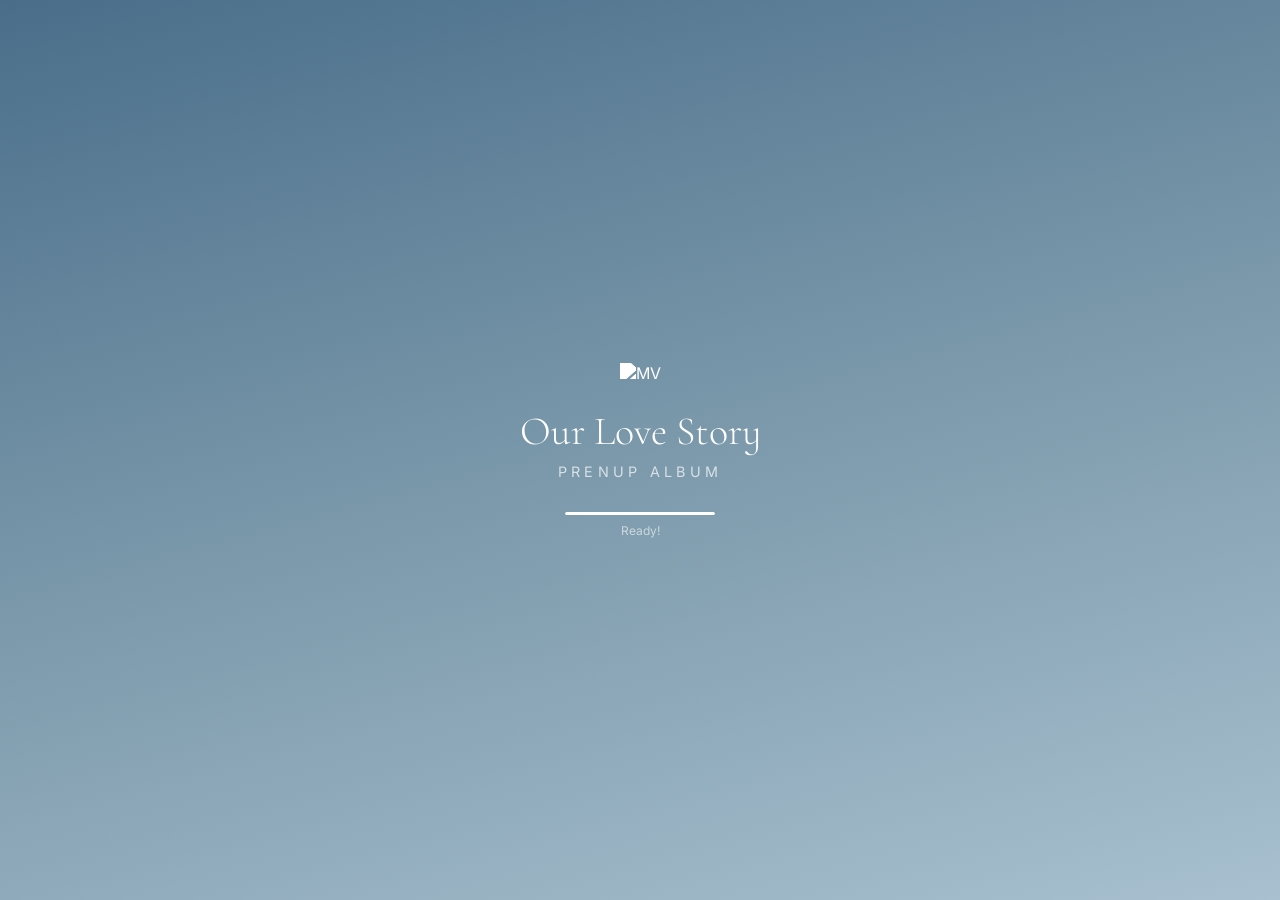
==== commit 3299d97f: "Add files via upload" ====
--- a/album.html
+++ b/album.html
@@ -3,12 +3,15 @@
 <head>
   <meta charset="UTF-8">
   <meta name="viewport" content="width=device-width, initial-scale=1.0">
-  <title>Vincent & Myra - Our Album</title>
+  <title>Myra & Vincent - Our Album</title>
   <link href="https://fonts.googleapis.com/css2?family=Great+Vibes&family=Cormorant+Infant:wght@300;400;600&family=Inter:wght@300;400;500&display=swap" rel="stylesheet">
   <script src="https://cdnjs.cloudflare.com/ajax/libs/gsap/3.12.5/gsap.min.js"></script>
   <style>
     :root {
-      --dusty-blue: #6B8CAE;
+      --dusty-blue: #7B99AB;
+      --dusty-blue-dark: #5E8399;
+      --dusty-blue-deep: #4A6E8A;
+      --dusty-blue-light: #A8C0CF;
       --cream: #FAF8F5;
       --dark: #2D3748;
       --gray: #6B7280;
@@ -32,7 +35,7 @@
       flex-direction: column;
       align-items: center;
       justify-content: center;
-      background: linear-gradient(135deg, #EBF0F5 0%, #D4DFE8 50%, #C8D4E0 100%);
+      background: linear-gradient(165deg, var(--dusty-blue-deep) 0%, var(--dusty-blue) 50%, var(--dusty-blue-light) 100%);
       position: fixed;
       top: 0; left: 0;
       width: 100%;
@@ -45,6 +48,7 @@
       width: 150px; height: 150px;
       object-fit: contain;
       margin-bottom: 1.5rem;
+      filter: brightness(0) invert(1);
       opacity: 0;
     }
 
@@ -52,14 +56,14 @@
       font-family: 'Cormorant Infant', serif;
       font-size: 2.5rem;
       font-weight: 300;
-      color: var(--dark);
+      color: white;
       margin-bottom: 0.5rem;
       opacity: 0;
     }
 
     .hero-subtitle {
       font-size: 0.9rem;
-      color: var(--gray);
+      color: rgba(255,255,255,0.7);
       letter-spacing: 0.3em;
       text-transform: uppercase;
       opacity: 0;
@@ -69,7 +73,7 @@
 
     .hero-loading-bar {
       width: 150px; height: 3px;
-      background: rgba(107,140,174,0.2);
+      background: rgba(255,255,255,0.2);
       border-radius: 2px;
       overflow: hidden;
       margin: 0 auto 0.5rem;
@@ -77,14 +81,14 @@
 
     .hero-loading-fill {
       width: 0%; height: 100%;
-      background: var(--dusty-blue);
+      background: white;
       border-radius: 2px;
       transition: width 0.3s ease;
     }
 
     .hero-loading-text {
       font-size: 0.75rem;
-      color: var(--gray);
+      color: rgba(255,255,255,0.6);
     }
 
     /* Coverflow Section */
@@ -170,8 +174,43 @@
 
     .coverflow-card.center {
       z-index: 5;
-      box-shadow: 0 16px 60px rgba(0,0,0,0.3);
-    }
+      box-shadow: 0 16px 50px rgba(0,0,0,0.35);
+    }
+
+    /* Arc/fan slider — desktop & tablet only */
+    @media (min-width: 769px) {
+      .coverflow-header {
+        position: absolute;
+        top: 1.5rem;
+        left: 0; right: 0;
+        margin-bottom: 0;
+      }
+      .coverflow-header img {
+        width: 44px; height: 44px;
+        margin-bottom: 0.2rem;
+      }
+      .coverflow-header h1 {
+        font-size: 1.3rem;
+      }
+      .coverflow-header p {
+        font-size: 0.6rem;
+      }
+      .coverflow-stage {
+        overflow: visible;
+        height: 78vh;
+      }
+      .coverflow-track {
+        overflow: visible;
+      }
+      .coverflow-card {
+        border-radius: 8px;
+        transition: box-shadow 0.25s ease;
+      }
+      .coverflow-card:hover {
+        box-shadow: 0 20px 40px rgba(0,0,0,0.35);
+      }
+    }
+
 
     .coverflow-card.above,
     .coverflow-card.below {
@@ -204,26 +243,26 @@
     /* Hide mobile-only elements on desktop */
     .flipbook-counter,
     .flipbook-hint,
-    .flipbook-crank,
-    .fb-half,
-    .fb-flap-down,
-    .fb-flap-up,
-    .fb-divider {
+    .half,
+    .flap-down,
+    .flap-up {
       display: none;
     }
 
     /* Flipbook viewport on desktop - no overflow, no background */
-    .flipbook-viewport {
-      overflow: visible;
-      background: transparent;
-      box-shadow: none;
+    @media (min-width: 769px) {
+      .flipbook-viewport {
+        overflow: visible;
+        background: transparent;
+        box-shadow: none;
+      }
     }
 
     /* Mobile Flipbook with Split-Flap Animation */
     @media (max-width: 768px) {
       .coverflow-section {
         flex-direction: column;
-        background: linear-gradient(180deg, #e8e4df 0%, #d4cfc9 100%);
+        background: linear-gradient(180deg, var(--dusty-blue-light) 0%, var(--dusty-blue) 100%);
         padding-top: 1rem;
       }
 
@@ -251,17 +290,28 @@
         perspective: 1400px;
         padding: 0;
         margin-bottom: 0.5rem;
+        display: flex;
+        justify-content: center;
+        align-items: center;
+        overflow: visible;
+      }
+
+      .flipbook-wrapper {
+        position: relative;
+        display: inline-flex;
+        align-items: center;
       }
 
       /* Rotation Frame */
       .flipbook-frame {
         position: relative;
-        width: 80vw;
-        max-width: 340px;
+        width: 75vw;
+        max-width: 320px;
         aspect-ratio: 4 / 3;
         background: linear-gradient(145deg, #4a4a52 0%, #2d2d35 30%, #1a1a22 100%);
         border-radius: 10px;
         padding: 14px;
+        margin-right: 0;
         box-shadow:
           0 20px 60px rgba(0,0,0,0.4),
           0 8px 20px rgba(0,0,0,0.3),
@@ -279,15 +329,15 @@
         box-shadow: inset 0 2px 8px rgba(0,0,0,0.6);
       }
 
-      /* Static halves */
-      .fb-half {
+      /* Static halves — always showing the currently-settled state */
+      .half {
         position: absolute;
         left: 0; right: 0;
         height: 50%;
         overflow: hidden;
       }
 
-      .fb-half img {
+      .half img {
         position: absolute;
         left: 0;
         width: 100%;
@@ -295,24 +345,13 @@
         object-fit: cover;
       }
 
-      .fb-half.top { top: 0; }
-      .fb-half.top img { top: 0; }
-      .fb-half.bottom { bottom: 0; }
-      .fb-half.bottom img { top: -100%; }
-
-      /* Crease line */
-      .fb-divider {
-        position: absolute;
-        left: 0; right: 0; top: 50%;
-        height: 2px;
-        background: rgba(0,0,0,0.55);
-        z-index: 20;
-        transform: translateY(-1px);
-        pointer-events: none;
-      }
+      .half.top { top: 0; }
+      .half.top img { top: 0; }
+      .half.bottom { bottom: 0; }
+      .half.bottom img { top: -100%; }
 
       /* Flap face common */
-      .fb-flap-face {
+      .flap-face {
         position: absolute;
         inset: 0;
         overflow: hidden;
@@ -320,7 +359,7 @@
         background: #222;
       }
 
-      .fb-flap-face img {
+      .flap-face img {
         position: absolute;
         left: 0;
         width: 100%;
@@ -328,19 +367,12 @@
         object-fit: cover;
       }
 
-      .fb-flap-face.back {
+      .flap-face.back {
         transform: rotateX(180deg);
       }
 
-      .fb-flap-face::after {
-        content: '';
-        position: absolute;
-        inset: 0;
-        pointer-events: none;
-      }
-
-      /* Flap DOWN (next) - folds from top hinge */
-      .fb-flap-down {
+      /* Flap DOWN (next) — folds from top hinge */
+      .flap-down {
         position: absolute;
         top: 0; left: 0; right: 0;
         height: 50%;
@@ -350,23 +382,12 @@
         z-index: 10;
       }
 
-      .fb-flap-down.flipped {
-        transform: rotateX(-180deg);
-      }
-
-      .fb-flap-down .fb-flap-face.front img { top: 0; }
-      .fb-flap-down .fb-flap-face.back img { top: -100%; }
-
-      .fb-flap-down .fb-flap-face.front::after {
-        background: linear-gradient(to bottom, rgba(0,0,0,0) 0%, rgba(0,0,0,0.25) 100%);
-      }
-
-      .fb-flap-down .fb-flap-face.back::after {
-        background: linear-gradient(to bottom, rgba(0,0,0,0.25) 0%, rgba(0,0,0,0) 100%);
-      }
-
-      /* Flap UP (prev) - folds from bottom hinge */
-      .fb-flap-up {
+      .flap-down.flipped { transform: rotateX(-180deg); }
+      .flap-down .flap-face.front img { top: 0; }
+      .flap-down .flap-face.back img { top: -100%; }
+
+      /* Flap UP (prev) — folds from bottom hinge */
+      .flap-up {
         position: absolute;
         bottom: 0; left: 0; right: 0;
         height: 50%;
@@ -376,106 +397,21 @@
         z-index: 11;
       }
 
-      .fb-flap-up.flipped {
-        transform: rotateX(180deg);
-      }
-
-      .fb-flap-up .fb-flap-face.front img { top: -100%; }
-      .fb-flap-up .fb-flap-face.back img { top: 0; }
-
-      .fb-flap-up .fb-flap-face.front::after {
-        background: linear-gradient(to top, rgba(0,0,0,0) 0%, rgba(0,0,0,0.25) 100%);
-      }
-
-      .fb-flap-up .fb-flap-face.back::after {
-        background: linear-gradient(to top, rgba(0,0,0,0.25) 0%, rgba(0,0,0,0) 100%);
-      }
+      .flap-up.flipped { transform: rotateX(180deg); }
+      .flap-up .flap-face.front img { top: -100%; }
+      .flap-up .flap-face.back img { top: 0; }
 
       /* Hide coverflow cards on mobile */
       .flipbook-viewport .coverflow-card {
         display: none !important;
       }
 
-      /* Crank Handle - below flipbook */
-      .flipbook-crank {
-        position: relative;
-        width: 100%;
-        height: 60px;
-        display: flex;
-        align-items: center;
-        justify-content: center;
-        margin-top: 0.5rem;
-        z-index: 20;
-      }
-
-      .crank-arm {
-        position: relative;
-        width: 100px;
-        height: 6px;
-        background: linear-gradient(180deg, #8a8a8a, #c0c0c0, #a0a0a0);
-        border-radius: 3px;
-        transform-origin: center center;
-        cursor: grab;
-        transition: transform 0.1s ease;
-      }
-
-      .crank-arm:active {
-        cursor: grabbing;
-      }
-
-      .crank-knob {
-        position: absolute;
-        left: -11px;
-        top: 50%;
-        transform: translateY(-50%);
-        width: 22px;
-        height: 22px;
-        background: linear-gradient(145deg, #d4d4d4, #909090);
-        border-radius: 50%;
-        box-shadow:
-          2px 2px 6px rgba(0,0,0,0.3),
-          inset 1px 1px 2px rgba(255,255,255,0.4);
-        cursor: grab;
-      }
-
-      .crank-knob:active {
-        cursor: grabbing;
-      }
-
-      .crank-base {
-        position: absolute;
-        left: 50%;
-        top: 50%;
-        transform: translate(-50%, -50%);
-        width: 18px;
-        height: 18px;
-        background: linear-gradient(145deg, #5a5a5a, #3a3a3a);
-        border-radius: 50%;
-        box-shadow: inset 1px 1px 3px rgba(0,0,0,0.5);
-      }
-
-      .crank-spin .crank-arm {
-        animation: crankSpin 0.65s ease-in-out;
-      }
-
-      .crank-spin-reverse .crank-arm {
-        animation: crankSpinReverse 0.65s ease-in-out;
-      }
-
-      @keyframes crankSpin {
-        0% { transform: rotate(0deg); }
-        100% { transform: rotate(360deg); }
-      }
-
-      @keyframes crankSpinReverse {
-        0% { transform: rotate(0deg); }
-        100% { transform: rotate(-360deg); }
-      }
-
       /* Show mobile-only elements */
       .flipbook-counter,
       .flipbook-hint,
-      .flipbook-crank {
+      .half,
+      .flap-down,
+      .flap-up {
         display: block;
       }
 
@@ -484,7 +420,7 @@
         text-align: center;
         margin-top: 1rem;
         font-size: 0.8rem;
-        color: var(--gray);
+        color: rgba(255,255,255,0.7);
         letter-spacing: 0.15em;
       }
 
@@ -493,7 +429,7 @@
         text-align: center;
         margin-top: 0.5rem;
         font-size: 0.65rem;
-        color: rgba(107,114,128,0.6);
+        color: rgba(255,255,255,0.4);
         letter-spacing: 0.1em;
       }
 
@@ -620,45 +556,39 @@
   <section class="coverflow-section" id="coverflowSection">
     <div class="coverflow-header">
       <img src="MV.png" alt="MV">
-      <h1>Vincent & Myra</h1>
+      <h1>Myra & Vincent</h1>
       <p>Prenup Album</p>
     </div>
 
     <div class="coverflow-stage" id="coverflowStage">
-      <div class="flipbook-frame" id="flipbookFrame">
-        <div class="flipbook-viewport" id="flipbookViewport">
-          <!-- Desktop: coverflow cards rendered here -->
-          <div class="coverflow-track" id="coverflowTrack"></div>
-
-          <!-- Mobile: split-flap elements -->
-          <div class="fb-half top"><img id="fbTopImg" src="" alt=""></div>
-          <div class="fb-half bottom"><img id="fbBottomImg" src="" alt=""></div>
-
-          <div class="fb-flap-down" id="fbFlapDown">
-            <div class="fb-flap-face front"><img id="fbFlapDownFrontImg" src="" alt=""></div>
-            <div class="fb-flap-face back"><img id="fbFlapDownBackImg" src="" alt=""></div>
+      <div class="flipbook-wrapper">
+        <div class="flipbook-frame" id="flipbookFrame">
+          <div class="flipbook-viewport" id="flipbookViewport">
+            <!-- Desktop: coverflow cards rendered here -->
+            <div class="coverflow-track" id="coverflowTrack"></div>
+
+          <!-- Mobile: split-flap animation -->
+          <div class="half top"><img id="topStaticImg" src="" alt=""></div>
+          <div class="half bottom"><img id="bottomStaticImg" src="" alt=""></div>
+
+          <div class="flap-down" id="flapDown">
+            <div class="flap-face front"><img id="flapDownFrontImg" src="" alt=""></div>
+            <div class="flap-face back"><img id="flapDownBackImg" src="" alt=""></div>
           </div>
 
-          <div class="fb-flap-up" id="fbFlapUp">
-            <div class="fb-flap-face front"><img id="fbFlapUpFrontImg" src="" alt=""></div>
-            <div class="fb-flap-face back"><img id="fbFlapUpBackImg" src="" alt=""></div>
+          <div class="flap-up" id="flapUp">
+            <div class="flap-face front"><img id="flapUpFrontImg" src="" alt=""></div>
+            <div class="flap-face back"><img id="flapUpBackImg" src="" alt=""></div>
           </div>
 
-          <div class="fb-divider"></div>
+          </div>
         </div>
+
       </div>
     </div>
 
-    <!-- Crank Handle - below flipbook -->
-    <div class="flipbook-crank" id="flipbookCrank">
-      <div class="crank-arm" id="crankArm">
-        <div class="crank-knob" id="crankKnob"></div>
-      </div>
-      <div class="crank-base"></div>
-    </div>
-
     <div class="flipbook-counter" id="flipbookCounter">1 / 75</div>
-    <div class="flipbook-hint" id="flipbookHint">rotate handle or swipe to flip</div>
+    <div class="flipbook-hint" id="flipbookHint">swipe to flip</div>
 
     <div class="coverflow-footer">
       <p>A Greater Story Together</p>
@@ -709,19 +639,16 @@
     const flipbookViewport = document.getElementById('flipbookViewport');
     const flipbookCounter = document.getElementById('flipbookCounter');
     const flipbookHint = document.getElementById('flipbookHint');
-    const flipbookCrank = document.getElementById('flipbookCrank');
-
-    // Mobile split-flap elements
-    const fbTopImg = document.getElementById('fbTopImg');
-    const fbBottomImg = document.getElementById('fbBottomImg');
-
-    const fbFlapDown = document.getElementById('fbFlapDown');
-    const fbFlapDownFrontImg = document.getElementById('fbFlapDownFrontImg');
-    const fbFlapDownBackImg = document.getElementById('fbFlapDownBackImg');
-
-    const fbFlapUp = document.getElementById('fbFlapUp');
-    const fbFlapUpFrontImg = document.getElementById('fbFlapUpFrontImg');
-    const fbFlapUpBackImg = document.getElementById('fbFlapUpBackImg');
+
+    // Mobile flip elements
+    const topStaticImg = document.getElementById('topStaticImg');
+    const bottomStaticImg = document.getElementById('bottomStaticImg');
+    const flapDown = document.getElementById('flapDown');
+    const flapDownFrontImg = document.getElementById('flapDownFrontImg');
+    const flapDownBackImg = document.getElementById('flapDownBackImg');
+    const flapUp = document.getElementById('flapUp');
+    const flapUpFrontImg = document.getElementById('flapUpFrontImg');
+    const flapUpBackImg = document.getElementById('flapUpBackImg');
 
     const bgMusic = document.getElementById('bgMusic');
     const musicBtn = document.getElementById('musicBtn');
@@ -740,6 +667,7 @@
     // Sizing
     let isMobile = window.innerWidth <= 768;
     let frontW, frontH, sideW, sideH, gap;
+    let ARC_CARD_W, ARC_CARD_H, ARC_SPACING, ARC_ANGLE_STEP, ARC_CURVE, ARC_SCALE_STEP, ARC_VISIBLE_RANGE;
 
     function updateSizes() {
       isMobile = window.innerWidth <= 768;
@@ -749,9 +677,20 @@
         sideW = 0; sideH = 0;
         gap = 0;
       } else {
-        frontW = 520; frontH = 320;
-        sideW = 260; sideH = 160;
-        gap = 60;
+        const w = window.innerWidth;
+        if (w < 1024) {
+          // tablet
+          ARC_CARD_W = 220; ARC_CARD_H = 285; ARC_SPACING = 150;
+        } else {
+          // desktop
+          ARC_CARD_W = 310; ARC_CARD_H = 400; ARC_SPACING = 205;
+        }
+        ARC_ANGLE_STEP = 6;    // degrees of rotation per card, away from center
+        ARC_CURVE = 8;         // px of downward arc per step (center stays highest)
+        ARC_SCALE_STEP = 0.045; // how much smaller each card gets moving outward
+        ARC_VISIBLE_RANGE = 7; // cards rendered on each side before being hidden
+        // kept for compatibility with the drag-speed calculation below
+        frontW = ARC_CARD_W; gap = ARC_SPACING;
       }
     }
     updateSizes();
@@ -813,7 +752,23 @@
         track.appendChild(card);
 
         card.addEventListener('click', () => {
-          if (i === currentIndex) openLightbox(i);
+          if (i === currentIndex) {
+            openLightbox(i);
+          } else if (!isMobile) {
+            currentIndex = i;
+            updatePositions();
+            resetInactivityTimer();
+          }
+        });
+
+        // Desktop/tablet: lift the hovered card, settle back on leave
+        card.addEventListener('mouseenter', () => {
+          if (isMobile || isDragging) return;
+          gsap.to(card, { y: '-=16', scale: '*=1.07', duration: 0.25, ease: 'power2.out', overwrite: 'auto' });
+        });
+        card.addEventListener('mouseleave', () => {
+          if (isMobile || isDragging) return;
+          updatePositions();
         });
       });
       updatePositions();
@@ -831,69 +786,51 @@
       if (isMobile) {
         // Mobile: update split-flap static halves
         const url = getPhotoUrl(photos[currentIndex]);
-        fbTopImg.src = url;
-        fbBottomImg.src = url;
-        fbFlapDownFrontImg.src = url;
-        fbFlapUpFrontImg.src = url;
+        topStaticImg.src = url;
+        bottomStaticImg.src = url;
+        flapDownFrontImg.src = url;
+        flapUpFrontImg.src = url;
 
         // Hide coverflow cards on mobile
         cards.forEach(card => { card.style.display = 'none'; });
       } else {
-        // Desktop: horizontal coverflow
-        cards.forEach(card => { card.style.display = ''; });
-
+        // Desktop/tablet: arc / fan slider — uniform cards curving
+        // gently upward toward the center, fanned out by rotation
         cards.forEach((card, i) => {
           const offset = i - currentIndex;
           const absOffset = Math.abs(offset);
 
-          card.classList.remove('center', 'left', 'right');
-
-          if (offset === 0) {
-            card.classList.add('center');
-            gsap.to(card, {
-              width: frontW, height: frontH,
-              x: 0, y: 0,
-              rotateX: 0, rotateY: 0,
-              scale: 1,
-              opacity: 1,
-              zIndex: 5,
-              duration: 0.4,
-              ease: 'power2.out'
-            });
-          } else {
-            const side = offset < 0 ? 'left' : 'right';
-            card.classList.add(side);
-            const direction = offset < 0 ? -1 : 1;
-            const rotateY = direction * Math.min(absOffset * 15, 40);
-            const translateX = direction * (frontW / 2 + gap + (absOffset - 1) * (sideW * 0.35));
-            const scale = Math.max(1 - absOffset * 0.18, 0.4);
-            const opacity = Math.max(1 - absOffset * 0.25, 0.2);
-            const zIndex = 4 - Math.min(absOffset, 4);
-
-            gsap.to(card, {
-              width: sideW, height: sideH,
-              x: translateX, y: 0,
-              rotateX: 0, rotateY: rotateY,
-              scale: scale,
-              opacity: opacity,
-              zIndex: zIndex,
-              duration: 0.4,
-              ease: 'power2.out'
-            });
+          card.classList.toggle('center', offset === 0);
+
+          if (absOffset > ARC_VISIBLE_RANGE) {
+            card.style.display = 'none';
+            return;
           }
+          card.style.display = '';
+
+          const x = offset * ARC_SPACING;
+          const y = Math.pow(absOffset, 1.4) * ARC_CURVE;
+          const rotate = Math.max(-60, Math.min(60, offset * ARC_ANGLE_STEP));
+          const scale = Math.max(1 - absOffset * ARC_SCALE_STEP, 0.55);
+          const zIndex = 100 - Math.round(absOffset);
+
+          gsap.to(card, {
+            width: ARC_CARD_W, height: ARC_CARD_H,
+            x: x, y: y,
+            rotation: rotate,
+            rotateY: 0,
+            scale: scale,
+            opacity: 1,
+            zIndex: zIndex,
+            duration: 0.5,
+            ease: 'power2.out'
+          });
         });
       }
     }
 
     // Navigate with split-flap animation on mobile
     let isFlipping = false;
-
-    function triggerCrank(direction) {
-      if (!flipbookCrank) return;
-      flipbookCrank.classList.remove('crank-spin', 'crank-spin-reverse');
-      void flipbookCrank.offsetWidth;
-      flipbookCrank.classList.add(direction === 'next' ? 'crank-spin' : 'crank-spin-reverse');
-    }
 
     function goTo(index, skipAnimation) {
       const newIndex = Math.max(0, Math.min(index, photos.length - 1));
@@ -904,60 +841,59 @@
         const direction = newIndex > currentIndex ? 'next' : 'prev';
         const incoming = getPhotoUrl(photos[newIndex]);
 
-        // Spin the crank
-        triggerCrank(direction);
-
         if (direction === 'next') {
-          // NEXT: flap-down folds from top hinge
-          fbFlapDownFrontImg.src = getPhotoUrl(photos[currentIndex]);
-          fbFlapDownBackImg.src = incoming;
-          fbTopImg.src = incoming;
-
-          fbFlapDown.classList.add('flipped');
-
-          setTimeout(() => {
-            fbBottomImg.src = incoming;
-          }, FLIP_MS * 0.5);
-
-          const onDone = () => {
-            fbFlapDown.removeEventListener('transitionend', onDone);
-            fbFlapDown.style.transition = 'none';
-            fbFlapDown.classList.remove('flipped');
-            fbFlapDownFrontImg.src = incoming;
-            void fbFlapDown.offsetWidth;
-            fbFlapDown.style.transition = '';
-            fbFlapUpFrontImg.src = incoming;
+          flapDown.style.zIndex = 12;
+          flapUp.style.zIndex = 10;
+
+          flapDownFrontImg.src = getPhotoUrl(photos[currentIndex]);
+          flapDownBackImg.src = incoming;
+          topStaticImg.src = incoming;
+          flapDown.classList.add('flipped');
+
+          clearTimeout(flapDown._swapT);
+          flapDown._swapT = setTimeout(() => { bottomStaticImg.src = incoming; }, 325);
+
+          const onDone = (e) => {
+            if (e.propertyName !== 'transform') return;
+            flapDown.removeEventListener('transitionend', onDone);
+            flapDown.style.transition = 'none';
+            flapDown.classList.remove('flipped');
+            flapDownFrontImg.src = incoming;
+            void flapDown.offsetWidth;
+            flapDown.style.transition = '';
+            flapUpFrontImg.src = incoming;
             currentIndex = newIndex;
             isFlipping = false;
             updatePositions();
           };
-          fbFlapDown.addEventListener('transitionend', onDone);
+          flapDown.addEventListener('transitionend', onDone);
 
         } else {
-          // PREV: flap-up folds from bottom hinge
-          fbFlapUpFrontImg.src = getPhotoUrl(photos[currentIndex]);
-          fbFlapUpBackImg.src = incoming;
-          fbBottomImg.src = incoming;
-
-          fbFlapUp.classList.add('flipped');
-
-          setTimeout(() => {
-            fbTopImg.src = incoming;
-          }, FLIP_MS * 0.5);
-
-          const onDone = () => {
-            fbFlapUp.removeEventListener('transitionend', onDone);
-            fbFlapUp.style.transition = 'none';
-            fbFlapUp.classList.remove('flipped');
-            fbFlapUpFrontImg.src = incoming;
-            void fbFlapUp.offsetWidth;
-            fbFlapUp.style.transition = '';
-            fbFlapDownFrontImg.src = incoming;
+          flapUp.style.zIndex = 12;
+          flapDown.style.zIndex = 10;
+
+          flapUpFrontImg.src = getPhotoUrl(photos[currentIndex]);
+          flapUpBackImg.src = incoming;
+          bottomStaticImg.src = incoming;
+          flapUp.classList.add('flipped');
+
+          clearTimeout(flapUp._swapT);
+          flapUp._swapT = setTimeout(() => { topStaticImg.src = incoming; }, 325);
+
+          const onDone = (e) => {
+            if (e.propertyName !== 'transform') return;
+            flapUp.removeEventListener('transitionend', onDone);
+            flapUp.style.transition = 'none';
+            flapUp.classList.remove('flipped');
+            flapUpFrontImg.src = incoming;
+            void flapUp.offsetWidth;
+            flapUp.style.transition = '';
+            flapDownFrontImg.src = incoming;
             currentIndex = newIndex;
             isFlipping = false;
             updatePositions();
           };
-          fbFlapUp.addEventListener('transitionend', onDone);
+          flapUp.addEventListener('transitionend', onDone);
         }
       } else {
         currentIndex = newIndex;
@@ -1032,7 +968,7 @@
     window.addEventListener('mousemove', (e) => {
       if (!isDragging) return;
       const dx = e.clientX - dragStartX;
-      const cardWidth = frontW + gap;
+      const cardWidth = ARC_SPACING;
       dragOffset = -dx / cardWidth;
       const rawIndex = dragStartIndex + dragOffset;
       const clampedIndex = Math.max(-0.5, Math.min(rawIndex, photos.length - 0.5));
@@ -1093,91 +1029,6 @@
       }
     });
 
-    // Interactive Crank Handle - rotate to navigate
-    const crankArm = document.getElementById('crankArm');
-    const crankKnob = document.getElementById('crankKnob');
-    let isDraggingCrank = false;
-    let crankStartAngle = 0;
-    let crankRotation = 0;
-    let lastCrankAngle = 0;
-    let accumulatedRotation = 0;
-
-    function getAngle(cx, cy, ex, ey) {
-      const dy = ey - cy;
-      const dx = ex - cx;
-      return Math.atan2(dy, dx) * (180 / Math.PI);
-    }
-
-    function getCenter() {
-      const rect = crankArm.getBoundingClientRect();
-      return {
-        x: rect.left + rect.width / 2,
-        y: rect.top + rect.height / 2
-      };
-    }
-
-    function startCrankDrag(e) {
-      if (!isMobile) return;
-      e.preventDefault();
-      e.stopPropagation();
-      isDraggingCrank = true;
-      stopAutoAdvance();
-
-      const center = getCenter();
-      const clientX = e.touches ? e.touches[0].clientX : e.clientX;
-      const clientY = e.touches ? e.touches[0].clientY : e.clientY;
-      crankStartAngle = getAngle(center.x, center.y, clientX, clientY);
-      lastCrankAngle = crankStartAngle;
-      accumulatedRotation = 0;
-
-      crankArm.style.transition = 'none';
-    }
-
-    function moveCrankDrag(e) {
-      if (!isDraggingCrank) return;
-      e.preventDefault();
-
-      const center = getCenter();
-      const clientX = e.touches ? e.touches[0].clientX : e.clientX;
-      const clientY = e.touches ? e.touches[0].clientY : e.clientY;
-      const currentAngle = getAngle(center.x, center.y, clientX, clientY);
-
-      let delta = currentAngle - lastCrankAngle;
-      // Handle angle wrapping
-      if (delta > 180) delta -= 360;
-      if (delta < -180) delta += 360;
-
-      accumulatedRotation += delta;
-      crankRotation += delta;
-      lastCrankAngle = currentAngle;
-
-      crankArm.style.transform = `rotate(${crankRotation}deg)`;
-
-      // Trigger flip after 60 degrees of rotation (more responsive)
-      if (Math.abs(accumulatedRotation) >= 60) {
-        if (accumulatedRotation > 0) {
-          goNext(); // Clockwise = next
-        } else {
-          goPrev(); // Counter-clockwise = prev
-        }
-        accumulatedRotation = 0;
-        resetInactivityTimer();
-      }
-    }
-
-    function endCrankDrag() {
-      if (!isDraggingCrank) return;
-      isDraggingCrank = false;
-    }
-
-    if (crankKnob) {
-      crankKnob.addEventListener('touchstart', startCrankDrag, { passive: false });
-      crankArm.addEventListener('touchstart', startCrankDrag, { passive: false });
-    }
-
-    window.addEventListener('touchmove', moveCrankDrag, { passive: false });
-    window.addEventListener('touchend', endCrankDrag);
-
     function applyDragPosition(pos) {
       if (isMobile) return; // No drag preview on flipbook
 
@@ -1187,34 +1038,24 @@
         const offset = i - pos;
         const absOffset = Math.abs(offset);
 
-        card.classList.remove('center', 'left', 'right');
-
-        let w, h, x, rotateY, scale, opacity, zIndex;
-
-        if (absOffset < 0.5) {
-          card.classList.add('center');
-          w = frontW; h = frontH;
-          x = offset * (frontW * 0.45);
-          rotateY = offset * -10;
-          scale = 1 - absOffset * 0.3;
-          opacity = 1 - absOffset * 0.3;
-          zIndex = 5;
-        } else {
-          const side = offset < 0 ? 'left' : 'right';
-          card.classList.add(side);
-          const dir = offset < 0 ? -1 : 1;
-          w = sideW; h = sideH;
-          rotateY = dir * Math.min(absOffset * 15, 40);
-          x = dir * (frontW / 2 + gap + (absOffset - 1) * (sideW * 0.35));
-          scale = Math.max(1 - absOffset * 0.18, 0.4);
-          opacity = Math.max(1 - absOffset * 0.25, 0.2);
-          zIndex = 4 - Math.min(Math.floor(absOffset), 4);
+        card.classList.toggle('center', absOffset < 0.5);
+
+        if (absOffset > ARC_VISIBLE_RANGE) {
+          card.style.display = 'none';
+          return;
         }
-
-        card.style.width = w + 'px';
-        card.style.height = h + 'px';
-        card.style.transform = 'translateX(' + x + 'px) rotateY(' + rotateY + 'deg) scale(' + scale + ')';
-        card.style.opacity = opacity;
+        card.style.display = '';
+
+        const x = offset * ARC_SPACING;
+        const y = Math.pow(absOffset, 1.4) * ARC_CURVE;
+        const rotate = Math.max(-60, Math.min(60, offset * ARC_ANGLE_STEP));
+        const scale = Math.max(1 - absOffset * ARC_SCALE_STEP, 0.55);
+        const zIndex = 100 - Math.round(absOffset);
+
+        card.style.width = ARC_CARD_W + 'px';
+        card.style.height = ARC_CARD_H + 'px';
+        card.style.transform = `translate(${x}px, ${y}px) rotate(${rotate}deg) scale(${scale})`;
+        card.style.opacity = 1;
         card.style.zIndex = zIndex;
         card.style.transition = 'none';
       });
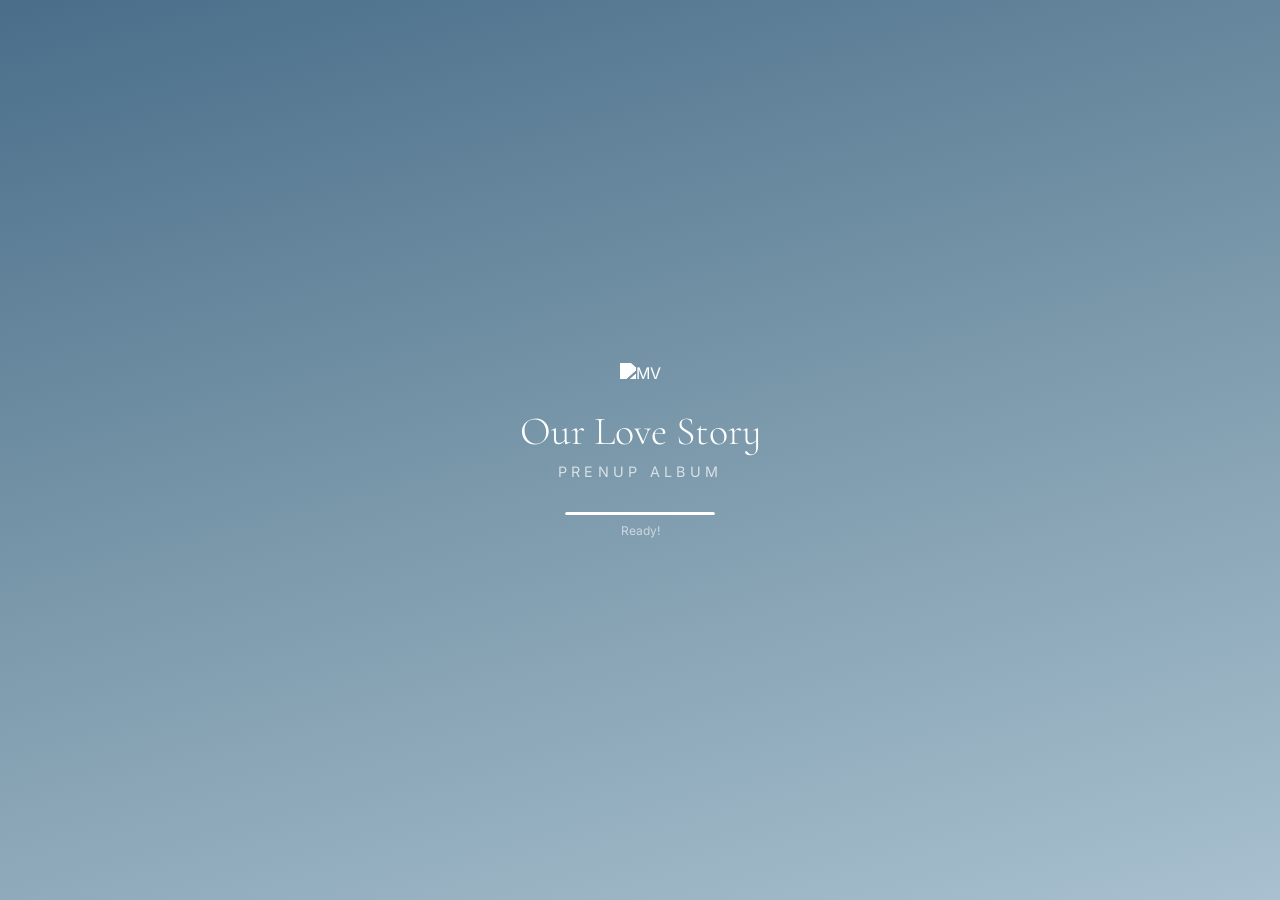
==== commit f212e34b: "Add files via upload" ====
--- a/album.html
+++ b/album.html
@@ -100,7 +100,7 @@
       flex-direction: column;
       align-items: center;
       justify-content: center;
-      background: var(--cream);
+      background: linear-gradient(165deg, var(--dusty-blue-deep) 0%, var(--dusty-blue) 50%, var(--dusty-blue-light) 100%);
     }
 
     .coverflow-section.visible { display: flex; }
@@ -121,12 +121,12 @@
       font-family: 'Cormorant Infant', serif;
       font-size: 1.8rem;
       font-weight: 300;
-      color: var(--dark);
+      color: white;
     }
 
     .coverflow-header p {
       font-size: 0.7rem;
-      color: var(--gray);
+      color: rgba(255,255,255,0.7);
       letter-spacing: 0.3em;
       text-transform: uppercase;
     }
@@ -229,13 +229,13 @@
     .coverflow-footer p {
       font-family: 'Great Vibes', cursive;
       font-size: 1.3rem;
-      color: var(--dusty-blue);
+      color: white;
     }
 
     .coverflow-footer .footer-date {
       font-family: 'Cormorant Infant', serif;
       font-size: 0.85rem;
-      color: var(--gray);
+      color: rgba(255,255,255,0.7);
       margin-top: 0.2rem;
       letter-spacing: 0.15em;
     }
@@ -262,7 +262,7 @@
     @media (max-width: 768px) {
       .coverflow-section {
         flex-direction: column;
-        background: linear-gradient(180deg, var(--dusty-blue-light) 0%, var(--dusty-blue) 100%);
+        background: linear-gradient(165deg, var(--dusty-blue-deep) 0%, var(--dusty-blue) 50%, var(--dusty-blue-light) 100%);
         padding-top: 1rem;
       }
 
@@ -531,8 +531,32 @@
       backdrop-filter: blur(10px);
     }
 
-    .music-btn:hover { background: rgba(107,140,174,0.25); }
-    .music-btn svg { width: 20px; height: 20px; stroke: var(--dusty-blue); }
+    .music-btn:hover { background: rgba(255,255,255,0.25); }
+    .music-btn svg { width: 20px; height: 20px; stroke: white; }
+
+    /* Bubbles */
+    .album-bubbles {
+      position: absolute;
+      inset: 0;
+      z-index: 1;
+      pointer-events: none;
+      overflow: hidden;
+    }
+
+    .album-bubble {
+      position: absolute;
+      bottom: -20px;
+      border-radius: 50%;
+      background: rgba(255,255,255,0.1);
+      animation: bubbleFloat linear infinite;
+    }
+
+    @keyframes bubbleFloat {
+      0% { transform: translateY(0) translateX(0) scale(1); opacity: 0; }
+      10% { opacity: 1; }
+      90% { opacity: 0.5; }
+      100% { transform: translateY(-110vh) translateX(30px) scale(0.5); opacity: 0; }
+    }
   </style>
 </head>
 <body>
@@ -554,6 +578,7 @@
 
   <!-- Coverflow -->
   <section class="coverflow-section" id="coverflowSection">
+    <div class="album-bubbles" id="albumBubbles"></div>
     <div class="coverflow-header">
       <img src="MV.png" alt="MV">
       <h1>Myra & Vincent</h1>
@@ -695,6 +720,22 @@
     }
     updateSizes();
     window.addEventListener('resize', () => { updateSizes(); updatePositions(); });
+
+    // Create album bubbles
+    (function createAlbumBubbles() {
+      const container = document.getElementById('albumBubbles');
+      for (let i = 0; i < 15; i++) {
+        const bubble = document.createElement('div');
+        bubble.className = 'album-bubble';
+        const size = Math.random() * 20 + 6;
+        bubble.style.width = size + 'px';
+        bubble.style.height = size + 'px';
+        bubble.style.left = Math.random() * 100 + '%';
+        bubble.style.animationDuration = (Math.random() * 10 + 8) + 's';
+        bubble.style.animationDelay = (Math.random() * 6) + 's';
+        container.appendChild(bubble);
+      }
+    })();
 
     // Music
     musicBtn.addEventListener('click', () => {
